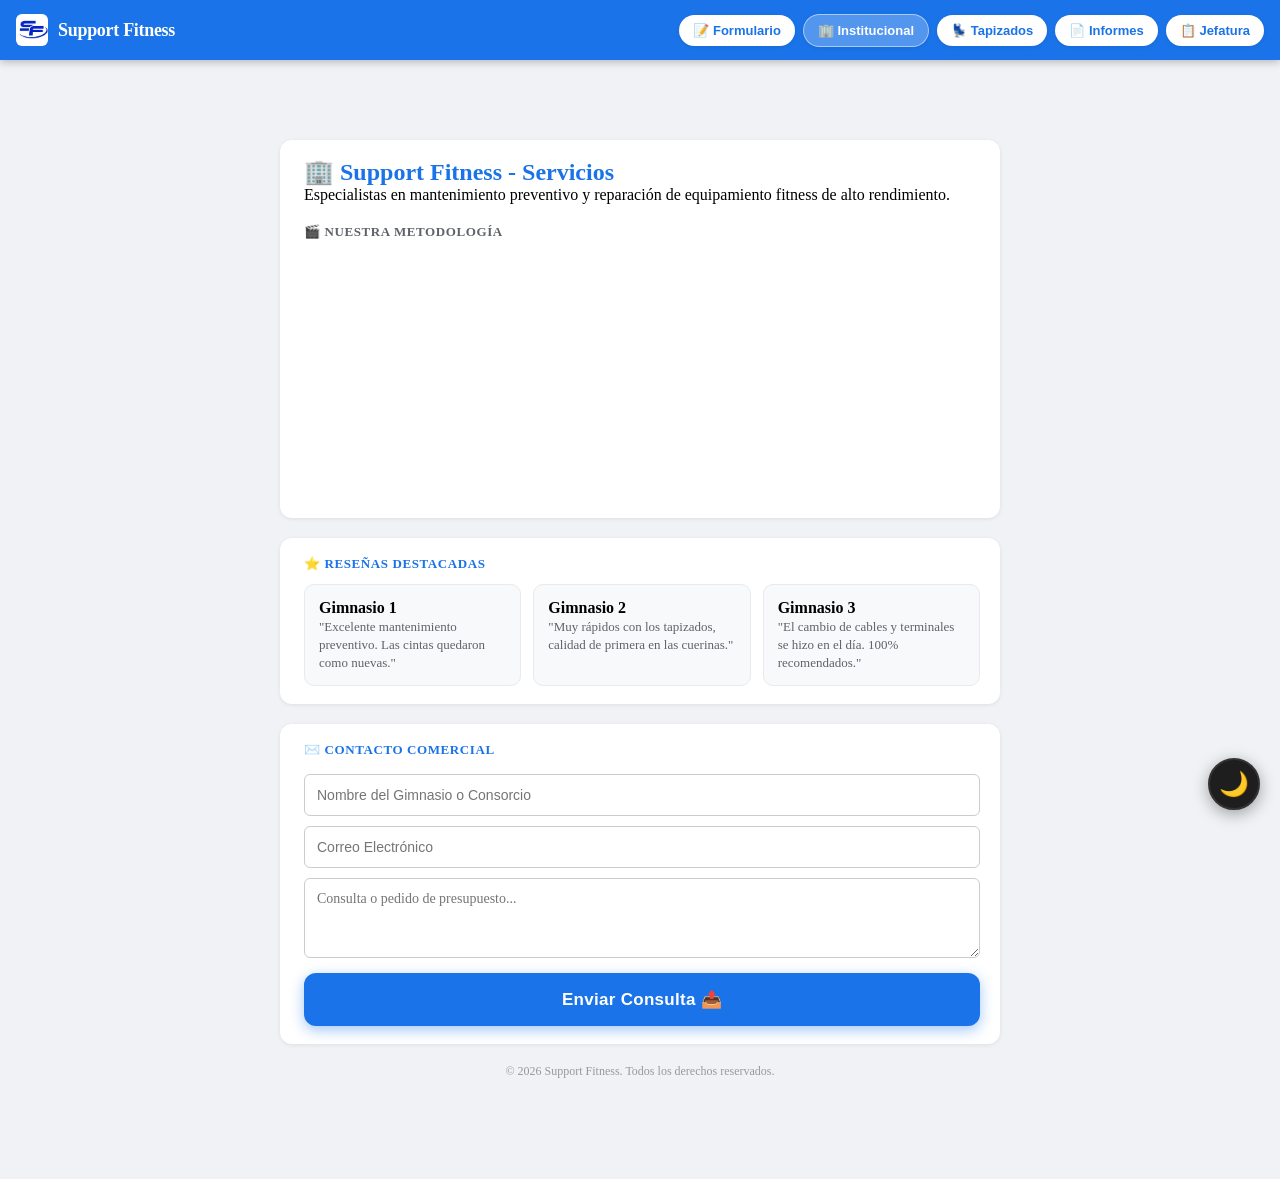
==== Institucional/index.html @ acd17088 "Primera carga de archivos" ====
<!DOCTYPE html>
<html lang="es">
<head>
    <meta charset="UTF-8">
    <meta name="viewport" content="width=device-width, initial-scale=1.0, viewport-fit=cover">
    <meta name="theme-color" content="#1a73e8">
    <title>Institucional - Support Fitness</title>
    <link rel="icon" href="../assets/logo.jpeg">
    <link rel="stylesheet" href="../style.css">
    <script src="../nav.js"></script>
    <style>
        /* FIX: Layout institucional siempre vertical, sin importar grid-resenas del padre */
        .institucional-wrapper {
            display: block !important;
            max-width: 760px;
            margin: 0 auto;
            padding: 80px 20px 100px;
            box-sizing: border-box;
        }
        .institucional-wrapper .card {
            display: block;
            width: 100%;
            margin-bottom: 20px;
            box-sizing: border-box;
        }
        .grid-resenas-inst {
            display: grid;
            grid-template-columns: repeat(auto-fit, minmax(200px, 1fr));
            gap: 12px;
            margin-top: 12px;
        }
        .resena-card-inst {
            background: #f8f9fa;
            border-radius: 10px;
            padding: 14px;
            border: 1px solid #e8eaed;
        }
    </style>
</head>
<body style="background-color:#f0f2f5;">

    <div class="institucional-wrapper">

        <div class="card">
            <h2 style="color:#1a73e8; margin-top:0;">🏢 Support Fitness - Servicios</h2>
            <p>Especialistas en mantenimiento preventivo y reparación de equipamiento fitness de alto rendimiento.</p>
            <h3 style="margin-top:20px;">🎬 Nuestra Metodología</h3>
            <iframe width="100%" height="250"
                src="https://www.youtube.com/embed/8e2iHuGdpsY"
                frameborder="0" allowfullscreen
                style="border-radius:8px; margin-top:10px; display:block;"></iframe>
        </div>

        <div class="card">
            <h3 style="color:#1a73e8; margin-top:0;">⭐ Reseñas Destacadas</h3>
            <div class="grid-resenas-inst">
                <article class="resena-card-inst">
                    <b>Gimnasio 1</b><br>
                    <span style="font-size:13px; color:#5f6368;">"Excelente mantenimiento preventivo. Las cintas quedaron como nuevas."</span>
                </article>
                <article class="resena-card-inst">
                    <b>Gimnasio 2</b><br>
                    <span style="font-size:13px; color:#5f6368;">"Muy rápidos con los tapizados, calidad de primera en las cuerinas."</span>
                </article>
                <article class="resena-card-inst">
                    <b>Gimnasio 3</b><br>
                    <span style="font-size:13px; color:#5f6368;">"El cambio de cables y terminales se hizo en el día. 100% recomendados."</span>
                </article>
            </div>
        </div>

        <div class="card">
            <h3 style="color:#1a73e8; margin-top:0;">✉️ Contacto Comercial</h3>
            <form action="https://formspree.io/f/mlgzwrgq" method="POST"
                  style="display:flex; flex-direction:column; gap:10px; margin-top:10px;">
                <input type="text" name="nombre" placeholder="Nombre del Gimnasio o Consorcio" required
                       style="padding:12px; border:1.5px solid #ccc; border-radius:6px; font-size:14px;">
                <input type="email" name="email" placeholder="Correo Electrónico" required
                       style="padding:12px; border:1.5px solid #ccc; border-radius:6px; font-size:14px;">
                <textarea name="mensaje" placeholder="Consulta o pedido de presupuesto..." required
                          style="padding:12px; border:1.5px solid #ccc; border-radius:6px; min-height:80px; font-family:inherit; font-size:14px; resize:vertical;"></textarea>
                <button type="submit" class="btn-submit" style="margin-top:5px;">Enviar Consulta 📤</button>
            </form>
        </div>

        <footer style="text-align:center; margin-top:10px; font-size:12px; color:#999;">
            <p>&copy; 2026 Support Fitness. Todos los derechos reservados.</p>
        </footer>
    </div>

    <button class="btn-flotante-dark" id="btn-dark-mode" onclick="NavBar.toggleDarkMode()" title="Modo Oscuro">🌙</button>

    <script>
        NavBar.init({ paginaActual: 'institucional', mostrarBottomNav: false });
    </script>
</body>
</html>
---- style.css ----
@import url('https://fonts.googleapis.com/css2?family=Nunito:wght@400;600;700;800&display=swap');

/* ============================================================
   ANIMACIONES GLOBALES
   ============================================================ */
@keyframes fadeUp {
    from { opacity: 0; transform: translateY(14px); }
    to   { opacity: 1; transform: translateY(0); }
}
@keyframes fadeIn {
    from { opacity: 0; }
    to   { opacity: 1; }
}
@keyframes slideDown {
    from { opacity: 0; transform: translateY(-10px); }
    to   { opacity: 1; transform: translateY(0); }
}
@keyframes scaleIn {
    from { opacity: 0; transform: scale(0.94); }
    to   { opacity: 1; transform: scale(1); }
}
@keyframes glowPulse {
    0%, 100% { box-shadow: 0 0 0 0 rgba(26,115,232,0.2); }
    50%       { box-shadow: 0 0 0 8px rgba(26,115,232,0); }
}
@keyframes shimmer {
    0%   { background-position: -200% 0; }
    100% { background-position: 200% 0; }
}

:root {
    --azul:       #1a73e8;
    --azul-dark:  #1155cc;
    --azul-light: #e8f0fe;
    --verde:      #0f9d58;
    --verde-dark: #0b7a42;
    --verde-light:#e6f4ea;
    --rojo:       #d93025;
    --rojo-light: #fce8e6;
    --amarillo:   #f9ab00;
    --gris-fondo: #f0f2f5;
    --gris-borde: #dadce0;
    --gris-texto: #3c4043;
    --gris-sub:   #5f6368;
    --blanco:     #ffffff;
    --sombra-s:   0 1px 4px rgba(0,0,0,0.08);
    --sombra-m:   0 2px 10px rgba(0,0,0,0.1);
    --sombra-l:   0 4px 20px rgba(0,0,0,0.15);
    --radio-s:    8px;
    --radio-m:    12px;
    --radio-l:    20px;
    --nav-h:      60px;
    --bottom-nav-h: 68px; /* espacio para barra inferior en mobile */
    --transition: 0.2s cubic-bezier(0.4, 0, 0.2, 1);
}

*, *::before, *::after { box-sizing: border-box; margin: 0; padding: 0; }
html { scroll-behavior: smooth; -webkit-tap-highlight-color: transparent; overflow-x: hidden; }
.top-nav {
    position: sticky;
    top: 0;
    z-index: 200;
    width: 100%;
    height: var(--nav-h);
    background: var(--azul);
    display: flex;
    align-items: center;
    justify-content: space-between;
    padding: 0 16px;
    box-shadow: 0 2px 8px rgba(0,0,0,0.25);
    gap: 10px;
}

.nav-logo {
    font-size: 17px;
    font-weight: 800;
    color: white;
    letter-spacing: -0.3px;
    white-space: nowrap;
    flex-shrink: 0;
}

.nav-derecha {
    display: flex;
    align-items: center;
    gap: 8px;
    margin-left: auto;
}

/* Indicador online/offline */
.nav-status-dot {
    width: 9px;
    height: 9px;
    border-radius: 50%;
    background: #4caf50;
    border: 2px solid rgba(255,255,255,0.4);
    flex-shrink: 0;
    transition: background var(--transition);
}
.nav-status-dot.offline { background: var(--rojo) !important; animation: parpadeo 1.5s infinite; }

/* Badge de pendientes */
.pendientes-badge {
    display: none;
    background: var(--amarillo);
    color: #000;
    font-size: 11px;
    font-weight: 800;
    padding: 2px 7px;
    border-radius: 20px;
    animation: pulse 2s infinite;
}
.pendientes-badge.visible { display: inline; }
@keyframes pulse { 0%,100%{transform:scale(1)} 50%{transform:scale(1.07)} }

.btn-volver {
    background: rgba(255,255,255,0.15);
    color: white;
    border: 1px solid rgba(255,255,255,0.4);
    padding: 8px 14px;
    border-radius: var(--radio-l);
    font-weight: 700;
    font-size: 13px;
    cursor: pointer;
    display: none;
    align-items: center;
    gap: 5px;
    transition: background var(--transition);
    white-space: nowrap;
}
.btn-volver:active { background: rgba(255,255,255,0.3); }

.btn-jefe {
    background: white;
    color: var(--azul);
    border: none;
    padding: 8px 14px;
    border-radius: var(--radio-l);
    font-weight: 700;
    font-size: 13px;
    cursor: pointer;
    display: flex;
    align-items: center;
    gap: 5px;
    box-shadow: var(--sombra-s);
    transition: transform var(--transition), box-shadow var(--transition);
    white-space: nowrap;
}
.btn-jefe:active { transform: scale(0.95); box-shadow: none; }

/* ============================================================
   LAYOUT PRINCIPAL
   ============================================================ */
.layout-principal {
    display: flex;
    width: 100%;
    max-width: 920px;
    gap: 20px;
    align-items: flex-start;
    margin: 0 auto;
    padding: 18px 16px;
    padding-bottom: calc(var(--bottom-nav-h) + 10px);
}

.container {
    flex: 1;
    min-width: 0;
}

.panel-lateral {
    width: 155px;
    flex-shrink: 0;
    display: flex;
    flex-direction: column;
    gap: 10px;
}

#contenedor-meses { display: flex; flex-direction: column; gap: 8px; }

.btn-toggle-historial {
    display: none;
    background: white;
    color: var(--gris-texto);
    padding: 13px 16px;
    border: 1px solid var(--gris-borde);
    border-radius: var(--radio-m);
    font-weight: 700;
    font-size: 14px;
    cursor: pointer;
    width: 100%;
    text-align: center;
    box-shadow: var(--sombra-s);
    transition: background var(--transition);
}
.btn-toggle-historial:active { background: var(--gris-fondo); }

.btn-mes {
    background: white;
    color: var(--gris-sub);
    padding: 11px 14px;
    border: 1px solid var(--gris-borde);
    border-radius: var(--radio-m);
    font-weight: 700;
    font-size: 13px;
    cursor: pointer;
    box-shadow: var(--sombra-s);
    text-align: center;
    transition: all var(--transition);
    width: 100%;
    position: relative;
    overflow: hidden;
}
.btn-mes-actual {
    background: var(--verde);
    color: white;
    border-color: var(--verde);
    box-shadow: 0 2px 8px rgba(15,157,88,0.3);
}
.btn-mes:active { transform: scale(0.97); }

/* ============================================================
   CARDS DEL FORMULARIO
   ============================================================ */
.card {
    background: var(--blanco);
    padding: 18px 20px;
    margin-bottom: 25px;
    border-radius: var(--radio-m);
    box-shadow: var(--sombra-s);
    border-left: 4px solid transparent;
    transition: border-color var(--transition), box-shadow var(--transition), background var(--transition), transform var(--transition);
    animation: scaleIn 0.3s cubic-bezier(0.34, 1.4, 0.64, 1) both;
}
.card:hover {
    transform: translateY(-2px);
    box-shadow: var(--sombra-m);
}
.card:focus-within {
    border-left-color: var(--azul);
    box-shadow: var(--sombra-m);
}
.card#card-motivo { border-left-color: transparent; }
.card#card-archivo { border-left-color: transparent; }

h3 {
    font-size: 13px;
    font-weight: 800;
    color: var(--gris-sub);
    text-transform: uppercase;
    letter-spacing: 0.6px;
    margin-bottom: 10px;
}

/* ============================================================
   INPUTS
   ============================================================ */
input[type="text"],
input[type="number"],
input[type="password"],
#buscador {
    width: 100%;
    padding: 13px 14px;
    margin-top: 6px;
    border: 1.5px solid var(--gris-borde);
    border-radius: var(--radio-s);
    font-size: 15px;
    color: var(--gris-texto);
    background: var(--blanco);
    transition: border-color var(--transition), box-shadow var(--transition);
}
input[type="text"]:focus,
input[type="number"]:focus,
input[type="password"]:focus,
#buscador:focus {
    outline: none;
    border-color: var(--azul);
    box-shadow: 0 0 0 3px rgba(26,115,232,0.12);
}
.error-input {
    border: 2px solid var(--rojo) !important;
    background: var(--rojo-light);
    animation: shake 0.4s;
}
@keyframes shake {
    0%   { transform: translateX(0); }
    25%  { transform: translateX(-5px); }
    75%  { transform: translateX(5px); }
    100% { transform: translateX(0); }
}

/* --- Buscador con ghost --- */
.buscador-container { position: relative; }
#ghost {
    position: absolute;
    top: 0; left: 0;
    width: 100%;
    padding: 13px 14px;
    margin-top: 6px;
    border: 1.5px solid transparent;
    font-size: 15px;
    color: #bbb;
    pointer-events: none;
    white-space: nowrap;
    overflow: hidden;
    z-index: 0;
}
#buscador { background: transparent; position: relative; z-index: 1; }

#lista {
    max-height: 200px;
    overflow-y: auto;
    border: 1.5px solid var(--gris-borde);
    border-top: none;
    border-radius: 0 0 var(--radio-s) var(--radio-s);
    background: var(--blanco);
    display: none;
    position: absolute;
    width: calc(100% - 40px);
    z-index: 50;
    box-shadow: var(--sombra-m);
}
.gym-list-item {
    padding: 13px 15px;
    cursor: pointer;
    border-bottom: 1px solid #f1f3f4;
    font-size: 14px;
    color: var(--gris-texto);
    transition: background var(--transition);
}
.gym-list-item:hover, .gym-list-item:active { background: var(--azul-light); }
.gym-list-item:last-child { border-bottom: none; }

/* ============================================================
   CHECKBOXES Y RADIOS - TÁCTILES
   ============================================================ */
.motivo-label {
    display: flex;
    align-items: center;
    padding: 11px 0;
    font-size: 15px;
    color: var(--gris-texto);
    cursor: pointer;
    border-bottom: 1px solid #f1f3f4;
    gap: 10px;
}
.motivo-label:last-of-type { border-bottom: none; }

.reparacion-label {
    display: inline-flex;
    align-items: center;
    padding: 10px 20px 10px 0;
    font-size: 15px;
    color: var(--gris-texto);
    cursor: pointer;
    gap: 8px;
}

input[type="checkbox"] {
    width: 22px;
    height: 22px;
    accent-color: var(--azul);
    cursor: pointer;
    flex-shrink: 0;
    margin: 0;
}
input[type="radio"] {
    width: 20px;
    height: 20px;
    accent-color: var(--azul);
    cursor: pointer;
    margin: 0;
}

/* ============================================================
   ARCHIVOS / FOTOS
   ============================================================ */
.btn-archivo {
    width: 100%;
    background: var(--azul-light);
    color: var(--azul);
    border: 2px dashed var(--azul);
    padding: 18px;
    border-radius: var(--radio-m);
    font-weight: 700;
    font-size: 16px;
    cursor: pointer;
    transition: background var(--transition);
    display: flex;
    align-items: center;
    justify-content: center;
    gap: 8px;
}
.btn-archivo:active { background: #d2e3fc; }

.archivo-item {
    display: flex;
    justify-content: space-between;
    align-items: center;
    background: var(--gris-fondo);
    padding: 11px 14px;
    border-radius: var(--radio-s);
    font-size: 13px;
    border: 1px solid var(--gris-borde);
    margin-bottom: 8px;
}
.archivo-item-name {
    text-overflow: ellipsis;
    overflow: hidden;
    white-space: nowrap;
    max-width: 80%;
    color: var(--gris-texto);
    font-weight: 600;
    font-size: 13px;
}
.archivo-item-delete {
    color: var(--rojo);
    font-weight: 900;
    cursor: pointer;
    width: 28px;
    height: 28px;
    display: flex;
    justify-content: center;
    align-items: center;
    background: var(--rojo-light);
    border-radius: 50%;
    font-size: 14px;
    flex-shrink: 0;
}

/* ============================================================
   BOTÓN ENVIAR - STICKY EN MOBILE
   ============================================================ */
.btn-submit-wrapper {
    position: sticky;
    bottom: calc(var(--bottom-nav-h) + 10px);
    z-index: 50;
    pointer-events: none;
}

button.btn-submit {
    background: var(--azul);
    color: white;
    padding: 16px;
    border: none;
    border-radius: var(--radio-m);
    cursor: pointer;
    width: 100%;
    font-size: 17px;
    font-weight: 800;
    margin-top: 14px;
    box-shadow: 0 4px 14px rgba(26,115,232,0.4);
    transition: transform var(--transition), box-shadow var(--transition), background var(--transition);
    pointer-events: all;
    letter-spacing: 0.3px;
    position: relative;
    overflow: hidden;
}
button.btn-submit::after {
    content: '';
    position: absolute;
    inset: 0;
    background: linear-gradient(90deg, transparent 0%, rgba(255,255,255,0.15) 50%, transparent 100%);
    transform: translateX(-100%);
    transition: transform 0.5s ease;
}
button.btn-submit:hover::after { transform: translateX(100%); }
button.btn-submit:hover { box-shadow: 0 6px 20px rgba(26,115,232,0.5); transform: translateY(-1px); }
button.btn-submit:active { transform: scale(0.98) translateY(0); box-shadow: 0 2px 6px rgba(26,115,232,0.3); }
button.btn-submit:disabled { background: var(--gris-borde); color: #999; box-shadow: none; cursor: not-allowed; transform: none; }

/* ============================================================
   STATUS / ALERTAS INLINE
   ============================================================ */
.status {
    text-align: center;
    margin-top: 16px;
    font-weight: 700;
    font-size: 15px;
    padding: 13px 16px;
    border-radius: var(--radio-s);
    display: none;
    opacity: 0;
    transition: opacity 0.35s ease;
    line-height: 1.4;
}
.status.mostrar { display: block; opacity: 1; }
.status.cargando { color: var(--azul); background: var(--azul-light); border: 1px solid #aecbfa; }
.status.exito    { color: var(--verde-dark); background: var(--verde-light); border: 1px solid #a8d5b5; }
.status.error    { color: var(--rojo); background: var(--rojo-light); border: 1px solid #f28b82; }

/* ============================================================
   TAPIZADOS
   ============================================================ */
#vista-tapizados {
    display: none;
    width: 100%;
    max-width: 820px;
    margin: 0 auto;
    padding: 18px 16px;
    padding-bottom: calc(var(--bottom-nav-h) + 10px);
}

.select-moderno,
.select-moderno-verde {
    width: 100%;
    appearance: none;
    -webkit-appearance: none;
    background-color: var(--blanco);
    border-radius: var(--radio-s);
    padding: 14px 38px 14px 14px;
    font-size: 15px;
    font-weight: 700;
    box-shadow: var(--sombra-s);
    cursor: pointer;
    background-repeat: no-repeat;
    background-position: right 14px center;
    background-size: 14px auto;
    transition: all var(--transition);
    color: var(--azul);
    border: 2px solid var(--azul);
}
.select-moderno { background-image: url("data:image/svg+xml;charset=US-ASCII,%3Csvg xmlns%3D%22http%3A%2F%2Fwww.w3.org%2F2000%2Fsvg%22 width%3D%22292%22 height%3D%22292%22%3E%3Cpath fill%3D%22%231a73e8%22 d%3D%22M287 69.4a17.6 17.6 0 0 0-13-5.4H18.4c-5 0-9.3 1.8-12.9 5.4A17.6 17.6 0 0 0 0 82.2c0 5 1.8 9.3 5.4 12.9l128 127.9c3.6 3.6 7.8 5.4 12.8 5.4s9.2-1.8 12.8-5.4L287 95c3.5-3.5 5.4-7.8 5.4-12.8 0-5-1.9-9.2-5.5-12.8z%22%2F%3E%3C%2Fsvg%3E"); }
.select-moderno-verde { border-color: var(--verde); color: var(--verde-dark); background-image: url("data:image/svg+xml;charset=US-ASCII,%3Csvg xmlns%3D%22http%3A%2F%2Fwww.w3.org%2F2000%2Fsvg%22 width%3D%22292%22 height%3D%22292%22%3E%3Cpath fill%3D%22%23188038%22 d%3D%22M287 69.4a17.6 17.6 0 0 0-13-5.4H18.4c-5 0-9.3 1.8-12.9 5.4A17.6 17.6 0 0 0 0 82.2c0 5 1.8 9.3 5.4 12.9l128 127.9c3.6 3.6 7.8 5.4 12.8 5.4s9.2-1.8 12.8-5.4L287 95c3.5-3.5 5.4-7.8 5.4-12.8 0-5-1.9-9.2-5.5-12.8z%22%2F%3E%3C%2Fsvg%3E"); }
.select-moderno:focus, .select-moderno-verde:focus { outline: none; box-shadow: 0 0 0 3px rgba(26,115,232,0.15); }

.tapizado-item {
    display: flex;
    align-items: flex-start;
    background: var(--blanco);
    padding: 18px;
    border: 1px solid var(--gris-borde);
    border-radius: var(--radio-m);
    margin-bottom: 14px;
    box-shadow: var(--sombra-s);
    gap: 18px;
}
.foto-container { width: 150px; position: relative; flex-shrink: 0; }
.foto-preview {
    width: 100%;
    height: 115px;
    object-fit: cover;
    border-radius: var(--radio-s);
    border: 1px solid var(--gris-borde);
    background: var(--gris-fondo);
}
.unidad-badge {
    position: absolute;
    top: -8px; left: -8px;
    background: var(--gris-texto);
    color: white;
    padding: 4px 8px;
    font-size: 11px;
    font-weight: 800;
    border-radius: 12px;
}
.zoom-btn {
    position: absolute;
    top: 5px; right: 5px;
    background: rgba(255,255,255,0.92);
    border: none;
    padding: 5px 8px;
    border-radius: 6px;
    cursor: pointer;
    font-size: 14px;
    font-weight: 700;
    color: var(--gris-texto);
    box-shadow: var(--sombra-s);
}
.tap-input-box { flex: 1; display: flex; flex-direction: column; gap: 8px; min-width: 0; }
.inputs-grid { display: grid; grid-template-columns: 1fr 2fr; gap: 12px; align-items: end; }
.photo-total {
    background: var(--azul-light);
    padding: 8px 12px;
    border-radius: var(--radio-s);
    text-align: right;
    font-size: 15px;
    font-weight: 800;
    color: var(--azul);
}

.input-edit-precio {
    border: 1.5px solid var(--gris-borde);
    padding: 9px 12px;
    border-radius: var(--radio-s);
    font-weight: 700;
    font-size: 17px;
    width: 130px;
    text-align: right;
    color: var(--verde-dark);
}
.pres-actions { display: flex; gap: 10px; justify-content: flex-end; margin-top: 8px; flex-wrap: wrap; }
.btn-edit {
    background: var(--amarillo);
    color: #000;
    border: none;
    padding: 11px 18px;
    border-radius: var(--radio-s);
    cursor: pointer;
    font-weight: 700;
    font-size: 14px;
    transition: opacity var(--transition);
}
.btn-send {
    background: var(--verde);
    color: white;
    border: none;
    padding: 11px 18px;
    border-radius: var(--radio-s);
    cursor: pointer;
    font-weight: 700;
    font-size: 14px;
    transition: opacity var(--transition);
}
.btn-edit:hover, .btn-send:hover { opacity: 0.85; }
.btn-edit:active, .btn-send:active { transform: scale(0.97); }

/* ============================================================
   JEFATURA / KPI / CALENDARIO
   ============================================================ */
#vista-jefatura {
    display: none;
    width: 100%;
    max-width: 1200px;
    margin: 0 auto;
    padding: 18px 16px;
    padding-bottom: calc(var(--bottom-nav-h) + 10px);
}

.kpi-container {
    display: flex;
    gap: 12px;
    margin-bottom: 18px;
    flex-wrap: wrap;
    justify-content: center;
}
.kpi-card {
    background: var(--blanco);
    padding: 16px;
    border-radius: var(--radio-m);
    box-shadow: var(--sombra-s);
    flex: 1;
    min-width: 130px;
    text-align: center;
    border-top: 3px solid var(--azul);
}
.kpi-title {
    font-size: 10px;
    font-weight: 800;
    color: var(--gris-sub);
    text-transform: uppercase;
    letter-spacing: 0.8px;
    margin-bottom: 6px;
}
.kpi-value { font-size: 26px; color: var(--azul); font-weight: 800; }

.cal-header {
    display: flex;
    justify-content: space-between;
    align-items: center;
    background: var(--blanco);
    padding: 14px 18px;
    border-radius: var(--radio-m) var(--radio-m) 0 0;
    border-bottom: 2px solid var(--gris-fondo);
    box-shadow: var(--sombra-s);
}
.cal-nav-btn {
    background: var(--azul-light);
    border: none;
    font-size: 18px;
    color: var(--azul);
    cursor: pointer;
    padding: 8px 16px;
    border-radius: var(--radio-s);
    font-weight: 700;
    transition: background var(--transition);
}
.cal-nav-btn:active { background: #c5d9f9; }
.cal-title { font-size: 18px; color: var(--gris-texto); font-weight: 800; }

.calendario-wrapper {
    width: 100%;
    overflow-x: auto;
    background: var(--blanco);
    border-radius: 0 0 var(--radio-m) var(--radio-m);
    box-shadow: var(--sombra-s);
    -webkit-overflow-scrolling: touch;
}
.calendario-grid {
    display: grid;
    grid-template-columns: repeat(7, minmax(120px, 1fr));
    border-left: 1px solid #eee;
    border-top: 1px solid #eee;
    min-width: 750px;
}
.cal-dia-header {
    background: var(--azul);
    color: white;
    text-align: center;
    padding: 10px;
    font-weight: 800;
    font-size: 13px;
    border-right: 1px solid rgba(255,255,255,0.15);
    border-bottom: 1px solid #eee;
}
.cal-celda {
    min-height: 110px;
    padding: 8px;
    border-right: 1px solid #eee;
    border-bottom: 1px solid #eee;
    background: var(--blanco);
    display: flex;
    flex-direction: column;
    gap: 4px;
}
.cal-celda.empty { background: #fafafa; }
.cal-numero { font-weight: 700; font-size: 14px; color: #aaa; margin-bottom: 4px; }
.tec-badge {
    background: #eef1fb;
    border-left: 4px solid #3f51b5;
    padding: 5px 7px;
    border-radius: 4px;
    font-size: 11px;
    display: flex;
    flex-direction: column;
}
.tec-name { font-weight: 800; color: #3f51b5; font-size: 12px; }
.tec-details { color: var(--gris-sub); margin-top: 1px; font-size: 11px; }

/* ============================================================
   MODALES
   ============================================================ */
.modal-overlay {
    display: none;
    position: fixed;
    top: 0; left: 0;
    width: 100%; height: 100%;
    background: rgba(0,0,0,0.65);
    z-index: 2000;
    justify-content: center;
    align-items: center;
    opacity: 0;
    transition: opacity 0.25s ease;
    -webkit-backdrop-filter: blur(2px);
    backdrop-filter: blur(2px);
}
.modal-overlay.mostrar { display: flex; opacity: 1; }
.modal-content {
    background: var(--blanco);
    width: 95%;
    max-width: 500px;
    border-radius: var(--radio-l);
    padding: 28px 24px;
    position: relative;
    transform: scale(0.92) translateY(10px);
    transition: transform 0.25s cubic-bezier(0.34, 1.56, 0.64, 1);
    display: flex;
    flex-direction: column;
    text-align: center;
    max-height: 90vh;
    box-shadow: var(--sombra-l);
}
.modal-overlay.mostrar .modal-content { transform: scale(1) translateY(0); }

.close-btn {
    position: absolute;
    top: 14px; right: 18px;
    font-size: 28px;
    cursor: pointer;
    color: var(--gris-sub);
    font-weight: 700;
    line-height: 1;
    z-index: 10;
    transition: color var(--transition);
}
.close-btn:hover { color: var(--rojo); }

/* MODAL HISTORIAL ANUAL */
#modalRegistro .modal-content {
    max-width: 1020px;
    height: 90vh;
    text-align: left;
    padding: 18px 10px;
}
.modal-header {
    display: flex;
    justify-content: center;
    align-items: center;
    gap: 14px;
    margin-bottom: 14px;
    position: sticky;
    top: 0;
    background: var(--blanco);
    padding: 0 10px 12px;
    z-index: 25;
    border-bottom: 1px solid var(--gris-fondo);
}
#contenido-registro { flex: 1; overflow-y: auto; -webkit-overflow-scrolling: touch; padding: 0 5px; }

/* Tabla estilo Excel */
.zona-container { overflow-x: auto; margin-bottom: 28px; box-shadow: var(--sombra-s); background: var(--blanco); border-radius: var(--radio-s); }
.excel-table { width: max-content; min-width: 100%; border-collapse: separate; border-spacing: 0; font-family: 'Segoe UI', Arial, sans-serif; font-size: 12px; }
.excel-table th, .excel-table td { border-bottom: 1px solid #ddd; border-right: 1px solid #ddd; padding: 9px 5px; text-align: center; background: var(--blanco); }
.excel-table tr:first-child th { border-top: 1px solid #ddd; }
.excel-table th:first-child, .excel-table td:first-child { border-left: 1px solid #ddd; }
.excel-table th { font-weight: 700; text-transform: uppercase; }
.excel-header-row th { background: var(--blanco); color: #1155cc; font-size: 14px; border: 2px solid #ddd; }
.excel-subheader-row th { background: #f3f3f3; color: #000; }
.gym-number-cell { position: sticky; left: 0; z-index: 10; background: #f1f3f4 !important; width: 28px; font-weight: 700; outline: 1px solid #ccc; }
.gym-name-cell { position: sticky; left: 28px; z-index: 10; background: var(--blanco) !important; text-align: left !important; font-weight: 700; white-space: nowrap; max-width: 220px; overflow: hidden; text-overflow: ellipsis; outline: 1px solid #ccc; }
.excel-table thead th.gym-number-cell, .excel-table thead th.gym-name-cell { z-index: 20; background: #e8eaed !important; }
.cell-black { background: #3c4043 !important; color: #3c4043 !important; }
.cell-visit { background: #34a853 !important; color: white !important; font-weight: 700; }
.cell-b { background: #fce8d5 !important; color: #b45309 !important; font-weight: 700; }
.cell-t { background: #dbeafe !important; color: #1d4ed8 !important; font-weight: 700; }
body.dark-mode .cell-b { background: rgba(180,83,9,0.25) !important; color: #fcd34d !important; }
body.dark-mode .cell-t { background: rgba(29,78,216,0.25) !important; color: #93c5fd !important; }
body.dark-mode .cell-black { background: #111 !important; color: #111 !important; }
body.dark-mode .cell-visit { background: #166534 !important; color: #86efac !important; }
.zona-header-btn {
    display: none;
    width: 100%;
    background: var(--azul);
    color: white;
    padding: 14px 16px;
    font-size: 15px;
    font-weight: 700;
    text-align: left;
    border: none;
    border-radius: var(--radio-s);
    margin-bottom: 8px;
    cursor: pointer;
    box-shadow: var(--sombra-s);
}

/* ============================================================
   LUPA (zoom de fotos)
   ============================================================ */
.modal-lupa {
    display: none;
    position: fixed;
    top: 0; left: 0;
    width: 100%; height: 100%;
    background: rgba(0,0,0,0.88);
    z-index: 3000;
    justify-content: center;
    align-items: center;
}
.lupa-close {
    position: absolute;
    top: 18px; right: 20px;
    color: white;
    font-size: 38px;
    cursor: pointer;
    font-weight: 300;
    line-height: 1;
}
#imgLupa { max-width: 92%; max-height: 90vh; border-radius: var(--radio-s); box-shadow: var(--sombra-l); }

/* ============================================================
   BARRA DE NAVEGACIÓN INFERIOR (mobile-first)
   ============================================================ */
.bottom-nav {
    display: none; /* se activa en mobile */
    position: fixed;
    bottom: 0; left: 0; right: 0;
    height: var(--bottom-nav-h);
    background: var(--blanco);
    border-top: 1px solid var(--gris-borde);
    z-index: 300;
    box-shadow: 0 -2px 12px rgba(0,0,0,0.1);
    padding-bottom: env(safe-area-inset-bottom, 0px);
}
.bottom-nav-inner {
    display: flex;
    height: 100%;
    align-items: center;
    justify-content: space-evenly; /* Distribuye el espacio sobrante equitativamente */
    gap: 35px; /* Fuerza una separación mínima entre iconos */
    padding: 0 15px;
}
.bottom-nav-btn {
    flex: 1;
    display: flex;
    flex-direction: column;
    align-items: center;
    justify-content: center;
    gap: 3px;
    background: none;
    border: none;
    cursor: pointer;
    font-size: 11px;
    font-weight: 700;
    color: var(--gris-sub);
    padding: 6px 0;
    transition: color var(--transition), background var(--transition);
    position: relative;
}
.bottom-nav-btn .bnav-icon { font-size: 22px; transition: transform var(--transition); }
.bottom-nav-btn.activo { color: var(--azul); }
.bottom-nav-btn.activo .bnav-icon { transform: scale(1.15); }
.bottom-nav-btn:active { background: var(--azul-light); }
.bnav-badge {
    position: absolute;
    top: 6px; right: calc(50% - 22px);
    background: var(--rojo);
    color: white;
    font-size: 9px;
    font-weight: 800;
    width: 16px;
    height: 16px;
    border-radius: 50%;
    display: none;
    align-items: center;
    justify-content: center;
    border: 2px solid white;
}
.bnav-badge.visible { display: flex; }

/* ============================================================
   TRANSICIONES DE VISTA
   ============================================================ */
.vista {
    animation: fadeUp 0.28s ease both;
}
@keyframes fadeUp {
    from { opacity: 0; transform: translateY(14px); }
    to   { opacity: 1; transform: translateY(0); }
}

/* ============================================================
   RESPONSIVO
   ============================================================ */
@media (max-width: 768px) {
    /* ⚡ CORRECCIÓN: EL MARGEN SUPERIOR PARA LA HORA SOLO EN CELULAR ⚡ */
    .top-nav {
        height: var(--nav-h);
        padding-top: 0;
    }
    #btn-historial-movil {
        display: block !important;
    }
    /* Mostrar bottom nav, ocultar botones del top nav */
    .bottom-nav { display: flex; }
    .btn-jefe { display: none !important; }
    .btn-volver { display: none !important; }
    .nav-logo { font-size: 15px; }

    /* Layout formulario */
    /* Layout formulario */
    .layout-principal {
        flex-direction: column;
        align-items: stretch;
        padding: 12px 12px;
        /* ⚡ MUCHO MÁS ESPACIO ABAJO PARA PODER SCROLLEAR ⚡ */
        padding-bottom: 140px; 
    }
    .panel-lateral { width: 100%; order: -1; }
    #contenedor-meses {
        flex-direction: row;
        flex-wrap: wrap;
        justify-content: center;
        width: 100%;
        display: none;
        padding-top: 6px;
        gap: 8px;
    }
    #contenedor-meses.mostrar-en-movil { display: flex; }
    .btn-toggle-historial { display: block; }
    .btn-mes {
        flex: 1;
        max-width: 150px;
        padding: 10px;
        font-size: 13px;
    }

    /* Vista jefatura y tapizados */
    #vista-jefatura, #vista-tapizados {
        padding: 12px;
        /* ⚡ MUCHO MÁS ESPACIO ABAJO PARA PODER SCROLLEAR ⚡ */
        padding-bottom: 140px;
    }

    /* Tapizados en mobile */
    .tapizado-item { flex-direction: column; align-items: stretch; gap: 14px; padding: 14px; }
    .foto-container { width: 100%; display: flex; justify-content: center; }
    .foto-preview { width: 100%; max-width: 280px; height: 170px; }
    .inputs-grid { grid-template-columns: 1fr 1fr; }

    /* Zona header colapsable */
    .zona-header-btn { display: block; }
    .zona-tabla-wrapper { display: none; margin-bottom: 16px; }
    .zona-tabla-wrapper.activa { display: block; }

    /* Acciones presupuesto */
    .pres-actions { justify-content: stretch; flex-direction: column; }
    .btn-edit, .btn-send { width: 100%; text-align: center; padding: 13px; }

    /* KPI grid */
    .kpi-card { min-width: 110px; }

    /* ⚡ LAS CARDS SIGUEN TENIENDO LA SEPARACIÓN QUE QUERÍAS ⚡ */
    .card { padding: 16px; margin-bottom: 25px; }
}

@media (min-width: 769px) {
    /* En PC, el panel de botones superior sí se muestra */
    .bottom-nav { display: none; }
    .btn-jefe { display: flex !important; }
}

/* Soporte para iPhone notch / safe area */
@supports (padding: env(safe-area-inset-bottom)) {
    .bottom-nav {
        padding-bottom: env(safe-area-inset-bottom);
        height: calc(var(--bottom-nav-h) + env(safe-area-inset-bottom));
    }
}
/* ============================================================
   MODALES DE SISTEMA (Alertas, Confirmaciones, Actualización)
   ============================================================ */
.modal-sistema {
    display: none;
    position: fixed;
    top: 0; left: 0;
    width: 100%; height: 100%;
    background: rgba(0,0,0,0.7);
    z-index: 9999;
    justify-content: center;
    align-items: center;
    backdrop-filter: blur(2px);
}

.modal-sistema-box {
    background: #ffffff;
    padding: 30px;
    border-radius: 16px;
    text-align: center;
    max-width: 85%;
    width: 350px;
    box-shadow: 0 10px 25px rgba(0,0,0,0.2);
}

.modal-sistema-titulo { font-size: 20px; font-weight: 800; margin-bottom: 15px; }

.modal-sistema-msg { font-size: 15px; color: #5f6368; margin-bottom: 25px; line-height: 1.5; }

.modal-sistema-btns { display: flex; gap: 10px; justify-content: center; }

.btn-modal-secundario {
    padding: 12px 20px; background: #f1f3f4; color: #3c4043;
    border: none; border-radius: 8px; font-weight: 700; cursor: pointer; flex: 1; font-size: 15px;
}

.btn-modal-primario {
    padding: 12px 20px; background: #1a73e8; color: white;
    border: none; border-radius: 8px; font-weight: 700; cursor: pointer; flex: 1; text-decoration: none; font-size: 15px;
}

.btn-modal-peligro {
    padding: 12px 20px; background: #d93025; color: white;
    border: none; border-radius: 8px; font-weight: 700; cursor: pointer; flex: 1; font-size: 15px;
}
.grid-resenas {
    display: grid; /* REQUISITO: CSS GRID */
    grid-template-columns: repeat(auto-fit, minmax(250px, 1fr));
    gap: 15px;
    margin-top: 15px;
}
.resena-card {
    background: #f8f9fa;
    padding: 15px;
    border-radius: 8px;
    border-left: 4px solid #f9ab00;
    box-shadow: var(--sombra-s);
}
/* =========================================================================
   🔥 MODO OSCURO PREMIUM Y BOTÓN FLOTANTE 🔥
========================================================================= */

/* Botón dark mode en nav (solo mobile) */
.btn-dark-mobile-nav {
    display: none;
    background: rgba(255,255,255,0.15);
    border: 1.5px solid rgba(255,255,255,0.35);
    border-radius: 50%;
    width: 36px;
    height: 36px;
    font-size: 18px;
    align-items: center;
    justify-content: center;
    cursor: pointer;
    flex-shrink: 0;
    transition: background 0.2s, transform 0.2s;
}
.btn-dark-mobile-nav:active { transform: scale(0.9); background: rgba(255,255,255,0.3); }
@media (max-width: 768px) {
    .btn-dark-mobile-nav { display: flex; }
}

/* Botón flotante para PC (oculto en mobile, ya que está en el nav) */
.btn-flotante-dark {
    position: fixed;
    bottom: 90px;
    right: 20px;
    background: #1e1e1e;
    color: #fbbc04;
    border: 2px solid #333;
    border-radius: 50%;
    width: 52px;
    height: 52px;
    font-size: 24px;
    display: flex;
    align-items: center;
    justify-content: center;
    box-shadow: 0 4px 16px rgba(0,0,0,0.35);
    cursor: pointer;
    z-index: 9999;
    transition: all 0.25s cubic-bezier(0.34,1.56,0.64,1);
}
.btn-flotante-dark:hover { transform: scale(1.1) rotate(15deg); }
body.dark-mode .btn-flotante-dark {
    background: #f1f3f4;
    color: #fbbc04;
    border-color: #ccc;
    box-shadow: 0 4px 16px rgba(255,255,255,0.15);
}
@media (max-width: 768px) {
    .btn-flotante-dark { display: none !important; } /* Usar el botón del nav en mobile */
}

/* ── TRANSICIÓN GLOBAL DEL CUERPO AL CAMBIAR MODO ── */
body {
    transition: background-color 0.35s ease, color 0.35s ease;
}

/* ── FONDOS Y TEXTOS BASE ── */
body.dark-mode {
    background: radial-gradient(ellipse at top, #1a2035 0%, #0f1117 60%) !important;
    color: #e2e8f0 !important;
}
body.dark-mode .layout-principal, body.dark-mode .container { background-color: transparent !important; }

/* ── TARJETAS Y MODALES ── */
body.dark-mode .card {
    background: linear-gradient(145deg, #1e2435, #181c28) !important;
    box-shadow: 0 4px 20px rgba(0,0,0,0.5), 0 0 0 1px rgba(255,255,255,0.05) !important;
    border-color: rgba(255,255,255,0.04) !important;
}
body.dark-mode .card:hover {
    box-shadow: 0 8px 30px rgba(0,0,0,0.6), 0 0 0 1px rgba(100,180,255,0.1) !important;
}
body.dark-mode .modal-content, body.dark-mode #mensaje-inicial, body.dark-mode .maquina-item { 
    background: linear-gradient(145deg, #1e2435, #181c28) !important;
    box-shadow: 0 8px 40px rgba(0,0,0,0.7) !important;
    border: 1px solid rgba(255,255,255,0.06) !important; 
}

/* ── NAVBARS ── */
body.dark-mode .top-nav { 
    background: linear-gradient(90deg, #0d1b3e 0%, #152354 100%) !important; 
    box-shadow: 0 2px 20px rgba(0,0,0,0.5) !important;
    border-bottom: 1px solid rgba(100,150,255,0.15) !important;
}
body.dark-mode .bottom-nav { 
    background: #0f1117 !important; 
    border-top: 1px solid rgba(255,255,255,0.08) !important;
    box-shadow: 0 -4px 20px rgba(0,0,0,0.4) !important;
}
body.dark-mode .bottom-nav-btn { color: #6b7db3 !important; }
body.dark-mode .bottom-nav-btn.activo { color: #60a5fa !important; }
body.dark-mode .bottom-nav-btn:active { background: rgba(96,165,250,0.1) !important; }

/* ── INPUTS Y SELECTS ── */
body.dark-mode input, body.dark-mode select, body.dark-mode textarea { 
    background: #1a2035 !important; 
    color: #e2e8f0 !important; 
    border-color: rgba(255,255,255,0.12) !important; 
}
body.dark-mode input:focus, body.dark-mode select:focus, body.dark-mode textarea:focus {
    border-color: #60a5fa !important;
    box-shadow: 0 0 0 3px rgba(96,165,250,0.15) !important;
}
body.dark-mode input::placeholder, body.dark-mode textarea::placeholder { color: #4a5578 !important; }

/* ── TEXTOS GENERALES ── */
body.dark-mode h2, body.dark-mode h3, body.dark-mode h4, body.dark-mode p { color: #cbd5e1 !important; }
body.dark-mode span:not([style*="color: white"]):not([style*="color:#"]):not([class*="cell"]) { color: #94a3b8; }
body.dark-mode label { color: #94a3b8 !important; }
body.dark-mode .btn-jefe { color: #e2e8f0 !important; background: rgba(255,255,255,0.08) !important; }
body.dark-mode .btn-jefe:hover { background: rgba(255,255,255,0.15) !important; }

/* ── LISTA DE GIMNASIOS ── */
body.dark-mode #lista, body.dark-mode #sugerencias-gym { 
    background: #1a2035 !important; 
    border-color: rgba(255,255,255,0.1) !important; 
}
body.dark-mode .gym-list-item { 
    color: #e2e8f0 !important; 
    border-bottom: 1px solid rgba(255,255,255,0.06) !important;
}
body.dark-mode .gym-list-item:hover, body.dark-mode .gym-list-item:active { 
    background: rgba(96,165,250,0.12) !important; 
}

/* ── TABLAS HISTORIAL ── */
body.dark-mode table { color: #e2e8f0 !important; }
body.dark-mode .excel-table th, body.dark-mode .excel-table td { 
    border-color: rgba(255,255,255,0.08) !important;
    background: #1a2035 !important;
}
body.dark-mode .excel-header-row th { background: #152354 !important; color: #60a5fa !important; }
body.dark-mode .excel-subheader-row th { background: #1e2a3a !important; color: #94a3b8 !important; }
body.dark-mode .gym-number-cell { background: #1e2a3a !important; color: #94a3b8 !important; }
body.dark-mode .gym-name-cell { background: #1a2035 !important; color: #e2e8f0 !important; }
body.dark-mode tr { background-color: transparent !important; }
body.dark-mode tr:hover td { background: rgba(96,165,250,0.07) !important; }

/* ── BOTONES DE MOTIVOS ── */
body.dark-mode .zona-header-btn { background: #152354 !important; border: 1px solid rgba(96,165,250,0.2) !important; }
body.dark-mode .cal-nav-btn { background: #1e2a3a !important; color: #60a5fa !important; }
body.dark-mode .cal-nav-btn:active { background: #253450 !important; }

/* ── KPI CARDS ── */
body.dark-mode .kpi-card { 
    background: linear-gradient(145deg, #1e2435, #181c28) !important;
    border-top-color: #60a5fa !important;
    box-shadow: 0 4px 16px rgba(0,0,0,0.4) !important;
}
body.dark-mode .kpi-title { color: #6b7db3 !important; }
body.dark-mode .kpi-value { color: #60a5fa !important; }

/* ── CALENDARIO ── */
body.dark-mode .cal-header { background: #1a2035 !important; border-bottom-color: rgba(255,255,255,0.06) !important; }
body.dark-mode .cal-title { color: #e2e8f0 !important; }
body.dark-mode .calendario-wrapper { background: #1a2035 !important; }
body.dark-mode .cal-celda { background: #151c2e !important; border-color: rgba(255,255,255,0.06) !important; }
body.dark-mode .cal-celda.empty { background: #0f1117 !important; }
body.dark-mode .cal-dia-header { background: #152354 !important; }
body.dark-mode .tec-badge { background: rgba(96,165,250,0.1) !important; border-left-color: #60a5fa !important; }
body.dark-mode .tec-name { color: #60a5fa !important; }
body.dark-mode .tec-details { color: #6b7db3 !important; }

/* ── MODAL HEADER DEL REGISTRO ── */
body.dark-mode .modal-header { background: #1a2035 !important; border-bottom-color: rgba(255,255,255,0.06) !important; }
body.dark-mode .zona-container { background: #1a2035 !important; }

/* ── OTROS ELEMENTOS ── */
body.dark-mode .resena-card { background: #1e2a3a !important; border-left-color: #f59e0b !important; }
body.dark-mode .btn-mes { background: #1e2a3a !important; color: #94a3b8 !important; border-color: rgba(255,255,255,0.08) !important; }
body.dark-mode .btn-mes-actual { background: #134e31 !important; color: #4ade80 !important; border-color: #166534 !important; }
body.dark-mode .archivo-item { background: #1e2a3a !important; border-color: rgba(255,255,255,0.08) !important; }
body.dark-mode .archivo-item-name { color: #e2e8f0 !important; }
body.dark-mode .archivo-item-delete { background: rgba(217,48,37,0.15) !important; }
body.dark-mode .btn-archivo { background: rgba(96,165,250,0.1) !important; border-color: rgba(96,165,250,0.4) !important; color: #60a5fa !important; }
body.dark-mode .modal-sistema-box { background: #1a2035 !important; color: #e2e8f0; border: 1px solid rgba(255,255,255,0.08); }
body.dark-mode .modal-sistema-msg { color: #94a3b8 !important; }
body.dark-mode .btn-modal-secundario { background: #1e2a3a !important; color: #e2e8f0 !important; }
body.dark-mode #detalle-motivo-burbuja { background: #1a2a3a !important; border-color: #253450 !important; border-left-color: #60a5fa !important; }
body.dark-mode .cable-options { background: #1e2a3a !important; border-left-color: #f59e0b !important; }
body.dark-mode .select-moderno, body.dark-mode .select-moderno-verde { background-color: #1a2035 !important; color: #60a5fa !important; border-color: rgba(96,165,250,0.4) !important; }
body.dark-mode .tapizado-item { background: #1a2035 !important; border-color: rgba(255,255,255,0.08) !important; }
body.dark-mode .photo-total { background: rgba(96,165,250,0.1) !important; color: #60a5fa !important; }
body.dark-mode #ghost { color: #2a3a5a !important; }

/* ── DARK MODE INFORMES/PRESUPUESTOS ── */
/* Tarjetas de documentos guardados */
body.dark-mode .doc-card, 
body.dark-mode [class*="documento-"], 
body.dark-mode [id*="contenedor-creados"] > div { 
    background: #1e2435 !important; 
    border-color: rgba(255,255,255,0.08) !important;
}
/* Nombre del gimnasio en documentos guardados */
body.dark-mode .doc-gym-nombre,
body.dark-mode [style*="font-size:15px"][style*="font-weight:900"],
body.dark-mode [style*="font-size: 15px"][style*="font-weight: 900"] { 
    color: #e2e8f0 !important; 
}
/* CUIT badge */
body.dark-mode [style*="background:#f1f3f4"],
body.dark-mode [style*="background: #f1f3f4"] { 
    background: #1e2a3a !important; 
    color: #94a3b8 !important; 
}
/* Labels de campos: GIMNASIO*, FECHA DEL PRESUPUESTO*, etc */
body.dark-mode [style*="font-size:11px"][style*="font-weight:bold"][style*="text-transform:uppercase"],
body.dark-mode [style*="font-size: 11px"][style*="font-weight: bold"][style*="text-transform: uppercase"] { 
    color: #6b7db3 !important; 
}
/* Texto "Pendiente / Pagado" badge */
body.dark-mode [style*="color:#d93025"]:not(button):not(.btn-quitar) { color: #f87171 !important; }
body.dark-mode [style*="color: #d93025"]:not(button):not(.btn-quitar) { color: #f87171 !important; }
body.dark-mode [style*="color:#0f9d58"]:not(.cell-visit):not(.info-usd) { color: #4ade80 !important; }
body.dark-mode [style*="color: #0f9d58"]:not(.cell-visit):not(.info-usd) { color: #4ade80 !important; }
/* Total en documentos */
body.dark-mode [style*="color:#1a73e8"]:not(button):not(th):not(.kpi-value):not(h2):not(h3) { color: #60a5fa !important; }
/* Número de factura badge */
body.dark-mode [style*="background:#e8f0fe"],
body.dark-mode [style*="background: #e8f0fe"] { 
    background: #152354 !important; 
    color: #60a5fa !important;
}
/* Estado "Pendiente" tag rojo */
body.dark-mode [style*="background:#fce8e6"],
body.dark-mode [style*="background: #fce8e6"] { 
    background: rgba(217,48,37,0.15) !important; 
    color: #f87171 !important; 
}
/* Estado "Pagado" tag verde */
body.dark-mode [style*="background:#e6f4ea"],
body.dark-mode [style*="background: #e6f4ea"] { 
    background: rgba(15,157,88,0.15) !important; 
    color: #4ade80 !important; 
}
/* Burbuja de precios dark mode */
body.dark-mode #burbuja-precios { 
    border-color: rgba(255,255,255,0.1) !important; 
    box-shadow: 0 8px 30px rgba(0,0,0,0.4) !important;
}
body.dark-mode #burbuja-precios-contenido > div { 
    border-bottom-color: rgba(255,255,255,0.06) !important; 
}
body.dark-mode #burbuja-precios-contenido > div:nth-child(odd) { 
    background: rgba(255,255,255,0.03) !important; 
}
body.dark-mode #burbuja-precios-contenido > div:nth-child(even) { 
    background: transparent !important; 
}
body.dark-mode #burbuja-precios-contenido [style*="color:#3c4043"],
body.dark-mode #burbuja-precios-contenido [style*="color: #3c4043"] { color: #e2e8f0 !important; }
body.dark-mode #burbuja-precios-contenido [style*="color:#5f6368"],
body.dark-mode #burbuja-precios-contenido [style*="color: #5f6368"] { color: #6b7db3 !important; }
body.dark-mode #burbuja-precios-contenido [style*="background:#f3e5f5"],
body.dark-mode #burbuja-precios-contenido [style*="background: #f3e5f5"] { 
    background: rgba(123,31,162,0.25) !important; 
    color: #d8a5ff !important;
}
body.dark-mode #burbuja-precios-contenido [style*="background:#f8f9fa"],
body.dark-mode #burbuja-precios-contenido [style*="background: #f8f9fa"] { 
    background: #1a2035 !important; 
    color: #4a5578 !important;
}
/* Filtros de mes en documentos guardados */
body.dark-mode [style*="border-radius:20px"][style*="background:#1a73e8"] { 
    background: #152354 !important; 
}
body.dark-mode [style*="border-radius: 20px"][style*="background: white"],
body.dark-mode [style*="border-radius:20px"][style*="background:white"] { 
    background: #1e2a3a !important; 
    color: #94a3b8 !important; 
    border-color: rgba(255,255,255,0.1) !important;
}
/* Campo de búsqueda de presupuesto */
body.dark-mode [placeholder*="Buscar presupuesto"] { 
    background: #1a2035 !important; 
    color: #e2e8f0 !important;
    border-color: rgba(96,165,250,0.3) !important;
}
/* info-usd: detalles de conversión de dólar */
body.dark-mode .info-usd { 
    background: rgba(15,157,88,0.15) !important; 
    color: #4ade80 !important;
}
/* Dropdown de componentes */
body.dark-mode .datalist-dropdown,
body.dark-mode #lista-componentes { 
    background: #1a2035 !important;
    border-color: rgba(255,255,255,0.1) !important;
    color: #e2e8f0 !important;
}
body.dark-mode .datalist-option:hover { background: rgba(96,165,250,0.12) !important; }
/* Precio final en ítem */
body.dark-mode .precio-final-display { 
    background: rgba(15,157,88,0.12) !important; 
    color: #4ade80 !important; 
}
/* IVA display */
body.dark-mode .iva-display { 
    background: rgba(217,48,37,0.12) !important; 
    color: #f87171 !important; 
}
/* Separadores de fecha en abonos */
body.dark-mode [style*="color:#202124"],
body.dark-mode [style*="color: #202124"] { color: #e2e8f0 !important; }
body.dark-mode [style*="background:#ffffff"],
body.dark-mode [style*="background: #ffffff"],
body.dark-mode [style*="background: white"],
body.dark-mode [style*="background:white"] { 
    background: #1e2435 !important; 
}
/* Abono card texto */
body.dark-mode [style*="color:#1b1f26"],
body.dark-mode [style*="color: #1b1f26"] { color: #e2e8f0 !important; }
body.dark-mode [style*="color:#444"],
body.dark-mode [style*="color: #444"] { color: #94a3b8 !important; }
.ul-nav {
    list-style: none;
    display: flex;
    width: 100%;
    justify-content: space-around;
    align-items: center;
    padding: 0;
    margin: 0;
    height: 100%;
}
.ul-nav li {
    flex: 1;
    display: flex;
    justify-content: center;
    align-items: center;
    height: 100%;
}
.bottom-nav-btn {
    display: flex;
    flex-direction: column;
    align-items: center;
    justify-content: center;
    width: 100%;
    height: 100%;
    background: transparent;
    border: none;
    color: #5f6368;
    font-weight: 700;
    font-size: 11px;
    padding: 5px 0;
}
.bottom-nav-btn .bnav-icon {
    font-size: 20px;
    margin-bottom: 3px;
}
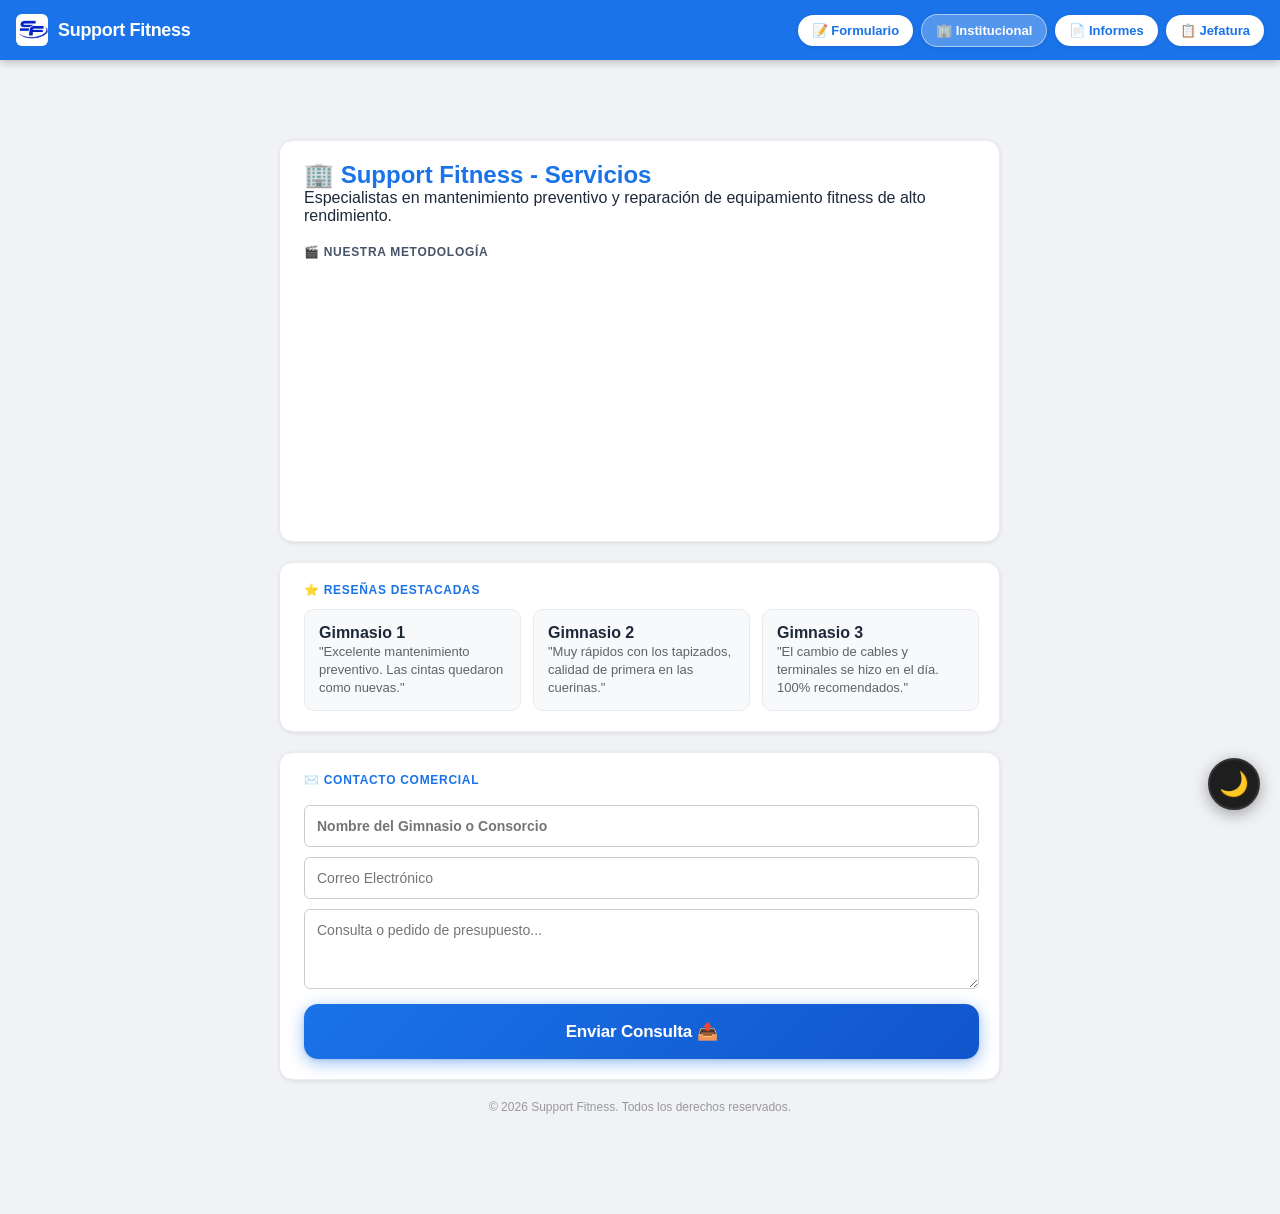
==== commit 1ca7c16a: "Informes" ====
--- a/Institucional/index.html
+++ b/Institucional/index.html
@@ -6,6 +6,8 @@
     <meta name="theme-color" content="#1a73e8">
     <title>Institucional - Support Fitness</title>
     <link rel="icon" href="../assets/logo.jpeg">
+    <!-- index.html, Jefatura/index.html, Informes/Informes-index.html -->
+    <script src="/inf-config.js"></script>   <!-- o la ruta relativa correcta -->
     <link rel="stylesheet" href="../style.css">
     <script src="../nav.js"></script>
     <style>
--- a/style.css
+++ b/style.css
@@ -38,24 +38,38 @@
     --rojo:       #d93025;
     --rojo-light: #fce8e6;
     --amarillo:   #f9ab00;
-    --gris-fondo: #f0f2f5;
-    --gris-borde: #dadce0;
-    --gris-texto: #3c4043;
-    --gris-sub:   #5f6368;
+    /* ─ MODO DIURNO TÉCNICO: fondo levemente cálido, no blanco puro ─ */
+    --gris-fondo: #f4f6f9;
+    --gris-borde: #d0d5dd;
+    --gris-texto: #1d2939;     /* texto más oscuro = más legible al sol */
+    --gris-sub:   #475467;
     --blanco:     #ffffff;
-    --sombra-s:   0 1px 4px rgba(0,0,0,0.08);
-    --sombra-m:   0 2px 10px rgba(0,0,0,0.1);
-    --sombra-l:   0 4px 20px rgba(0,0,0,0.15);
-    --radio-s:    8px;
-    --radio-m:    12px;
-    --radio-l:    20px;
+    --sombra-s:   0 1px 4px rgba(0,0,0,0.10);
+    --sombra-m:   0 3px 12px rgba(0,0,0,0.13);
+    --sombra-l:   0 6px 24px rgba(0,0,0,0.16);
+    --radio-s:    10px;
+    --radio-m:    14px;
+    --radio-l:    22px;
     --nav-h:      60px;
-    --bottom-nav-h: 68px; /* espacio para barra inferior en mobile */
+    --bottom-nav-h: 68px;
     --transition: 0.2s cubic-bezier(0.4, 0, 0.2, 1);
 }
 
+/* Fondo base del técnico: contraste alto, no fatiga */
+body {
+    background-color: var(--gris-fondo);
+    font-family: 'Nunito', sans-serif;
+    color: var(--gris-texto);
+    transition: background-color 0.35s ease, color 0.35s ease;
+}
+
 *, *::before, *::after { box-sizing: border-box; margin: 0; padding: 0; }
-html { scroll-behavior: smooth; -webkit-tap-highlight-color: transparent; overflow-x: hidden; }
+html { scroll-behavior: smooth; -webkit-tap-highlight-color: transparent; }
+
+/* Botón historial anual: solo en mobile */
+#btn-historial-movil { display: none !important; }
+@media (max-width: 768px) { #btn-historial-movil { display: block !important; } }
+
 .top-nav {
     position: sticky;
     top: 0;
@@ -223,16 +237,18 @@
    ============================================================ */
 .card {
     background: var(--blanco);
-    padding: 18px 20px;
+    padding: 20px 20px;
     margin-bottom: 25px;
     border-radius: var(--radio-m);
     box-shadow: var(--sombra-s);
     border-left: 4px solid transparent;
+    border: 1px solid rgba(0,0,0,0.07);
+    border-left: 4px solid transparent;
     transition: border-color var(--transition), box-shadow var(--transition), background var(--transition), transform var(--transition);
     animation: scaleIn 0.3s cubic-bezier(0.34, 1.4, 0.64, 1) both;
 }
 .card:hover {
-    transform: translateY(-2px);
+    transform: translateY(-1px);
     box-shadow: var(--sombra-m);
 }
 .card:focus-within {
@@ -243,27 +259,28 @@
 .card#card-archivo { border-left-color: transparent; }
 
 h3 {
-    font-size: 13px;
-    font-weight: 800;
+    font-size: 12px;
+    font-weight: 900;
     color: var(--gris-sub);
     text-transform: uppercase;
-    letter-spacing: 0.6px;
-    margin-bottom: 10px;
+    letter-spacing: 0.7px;
+    margin-bottom: 12px;
 }
 
 /* ============================================================
-   INPUTS
+   INPUTS — más altos y legibles para uso en campo
    ============================================================ */
 input[type="text"],
 input[type="number"],
 input[type="password"],
 #buscador {
     width: 100%;
-    padding: 13px 14px;
+    padding: 15px 14px;   /* más alto = más fácil de tocar */
     margin-top: 6px;
-    border: 1.5px solid var(--gris-borde);
+    border: 2px solid var(--gris-borde);  /* borde más grueso = más visible */
     border-radius: var(--radio-s);
-    font-size: 15px;
+    font-size: 16px;      /* 16px evita zoom en iOS */
+    font-weight: 600;
     color: var(--gris-texto);
     background: var(--blanco);
     transition: border-color var(--transition), box-shadow var(--transition);
@@ -274,7 +291,7 @@
 #buscador:focus {
     outline: none;
     border-color: var(--azul);
-    box-shadow: 0 0 0 3px rgba(26,115,232,0.12);
+    box-shadow: 0 0 0 4px rgba(26,115,232,0.14);
 }
 .error-input {
     border: 2px solid var(--rojo) !important;
@@ -320,10 +337,11 @@
     box-shadow: var(--sombra-m);
 }
 .gym-list-item {
-    padding: 13px 15px;
+    padding: 15px 16px;    /* más alto = dedos grandes */
     cursor: pointer;
     border-bottom: 1px solid #f1f3f4;
-    font-size: 14px;
+    font-size: 15px;
+    font-weight: 600;
     color: var(--gris-texto);
     transition: background var(--transition);
 }
@@ -438,23 +456,31 @@
 }
 
 button.btn-submit {
-    background: var(--azul);
+    background: linear-gradient(135deg, var(--azul), var(--azul-dark));
     color: white;
-    padding: 16px;
+    padding: 17px 16px;
     border: none;
     border-radius: var(--radio-m);
     cursor: pointer;
     width: 100%;
     font-size: 17px;
-    font-weight: 800;
+    font-weight: 900;
     margin-top: 14px;
-    box-shadow: 0 4px 14px rgba(26,115,232,0.4);
+    box-shadow: 0 4px 16px rgba(26,115,232,0.45), 0 1px 3px rgba(0,0,0,0.1);
     transition: transform var(--transition), box-shadow var(--transition), background var(--transition);
     pointer-events: all;
-    letter-spacing: 0.3px;
+    letter-spacing: -0.2px;
     position: relative;
     overflow: hidden;
-}
+    -webkit-tap-highlight-color: transparent;
+}
+/* Botón principal de enviar = verde (acción más importante) */
+#btnEnviar {
+    background: linear-gradient(135deg, #0f9d58, #0b7a42) !important;
+    box-shadow: 0 4px 16px rgba(15,157,88,0.45), 0 1px 3px rgba(0,0,0,0.1) !important;
+    font-size: 17px !important;
+}
+#btnEnviar:active { box-shadow: 0 2px 6px rgba(15,157,88,0.3) !important; }
 button.btn-submit::after {
     content: '';
     position: absolute;
@@ -465,8 +491,9 @@
 }
 button.btn-submit:hover::after { transform: translateX(100%); }
 button.btn-submit:hover { box-shadow: 0 6px 20px rgba(26,115,232,0.5); transform: translateY(-1px); }
-button.btn-submit:active { transform: scale(0.98) translateY(0); box-shadow: 0 2px 6px rgba(26,115,232,0.3); }
-button.btn-submit:disabled { background: var(--gris-borde); color: #999; box-shadow: none; cursor: not-allowed; transform: none; }
+button.btn-submit:active { transform: scale(0.97) translateY(1px); }
+button.btn-submit:disabled { background: var(--gris-borde) !important; color: #999; box-shadow: none !important; cursor: not-allowed; transform: none; }
+
 
 /* ============================================================
    STATUS / ALERTAS INLINE
@@ -685,12 +712,28 @@
     box-shadow: var(--sombra-s);
     -webkit-overflow-scrolling: touch;
 }
+.calendario-wrapper {
+    overflow-x: auto;
+    -webkit-overflow-scrolling: touch;
+    border-radius: 14px;
+    background: var(--blanco);
+    border: 1px solid rgba(0,0,0,0.07);
+    box-shadow: 0 1px 4px rgba(0,0,0,0.08);
+    margin-bottom: 20px;
+}
 .calendario-grid {
     display: grid;
-    grid-template-columns: repeat(7, minmax(120px, 1fr));
+    grid-template-columns: repeat(7, minmax(100px, 1fr));
     border-left: 1px solid #eee;
     border-top: 1px solid #eee;
-    min-width: 750px;
+    min-width: 600px;
+}
+@media (max-width: 768px) {
+    .calendario-grid {
+        min-width: 480px;
+    }
+    .cal-celda { min-height: 80px; padding: 5px; }
+    .cal-dia-header { padding: 7px 4px; font-size: 11px; }
 }
 .cal-dia-header {
     background: var(--azul);
@@ -856,6 +899,20 @@
 }
 #imgLupa { max-width: 92%; max-height: 90vh; border-radius: var(--radio-s); box-shadow: var(--sombra-l); }
 
+/* Bottom nav oculto en desktop para páginas admin, SIEMPRE visible en mobile */
+.bottom-nav-desktop-hidden {
+    display: none !important;
+}
+@media (max-width: 768px) {
+    .bottom-nav-desktop-hidden {
+        display: flex !important;
+    }
+    /* Agregar padding-bottom al body cuando hay bottom nav en mobile */
+    body:has(.bottom-nav-desktop-hidden) {
+        padding-bottom: calc(var(--bottom-nav-h) + env(safe-area-inset-bottom, 0px)) !important;
+    }
+}
+
 /* ============================================================
    BARRA DE NAVEGACIÓN INFERIOR (mobile-first)
    ============================================================ */
@@ -1000,6 +1057,62 @@
 
     /* ⚡ LAS CARDS SIGUEN TENIENDO LA SEPARACIÓN QUE QUERÍAS ⚡ */
     .card { padding: 16px; margin-bottom: 25px; }
+
+    /* ── HISTORIAL ANUAL: pantalla completa en celular ── */
+    #modalRegistro .modal-content {
+        width: 100% !important;
+        height: 100% !important;
+        max-width: 100% !important;
+        border-radius: 0 !important;
+        padding: 10px 6px 0 !important;
+        overflow: hidden;
+    }
+    #modalRegistro .modal-header {
+        gap: 6px;
+        padding: 0 6px 10px;
+        flex-wrap: nowrap;
+    }
+    #modal-titulo {
+        font-size: 14px !important;
+        white-space: nowrap;
+        overflow: hidden;
+        text-overflow: ellipsis;
+        min-width: 0;
+    }
+    .cal-nav-btn {
+        width: 32px !important;
+        height: 32px !important;
+        font-size: 14px !important;
+        flex-shrink: 0;
+    }
+    /* Tabla excel: texto más chico, columna nombre más corta */
+    .excel-table {
+        font-size: 10px !important;
+    }
+    .gym-name-cell {
+        max-width: 110px !important;
+        font-size: 9px !important;
+    }
+    .excel-header-row th {
+        font-size: 10px !important;
+    }
+    .excel-subheader-row th {
+        font-size: 9px !important;
+        padding: 5px 3px !important;
+    }
+    .excel-table th, .excel-table td {
+        padding: 6px 3px !important;
+    }
+    /* Botón de zona colapsable más compacto */
+    .zona-header-btn {
+        padding: 10px 12px !important;
+        font-size: 13px !important;
+    }
+    /* Banner de conexión compacto */
+    #contenido-registro > div:first-child {
+        font-size: 11px !important;
+        padding: 6px 10px !important;
+    }
 }
 
 @media (min-width: 769px) {
@@ -1135,24 +1248,27 @@
 
 /* ── FONDOS Y TEXTOS BASE ── */
 body.dark-mode {
-    background: radial-gradient(ellipse at top, #1a2035 0%, #0f1117 60%) !important;
+    /* Fondo más cálido, no azul puro — menos fatiga visual nocturna */
+    background: #0f1117 !important;
     color: #e2e8f0 !important;
 }
 body.dark-mode .layout-principal, body.dark-mode .container { background-color: transparent !important; }
 
 /* ── TARJETAS Y MODALES ── */
 body.dark-mode .card {
-    background: linear-gradient(145deg, #1e2435, #181c28) !important;
-    box-shadow: 0 4px 20px rgba(0,0,0,0.5), 0 0 0 1px rgba(255,255,255,0.05) !important;
-    border-color: rgba(255,255,255,0.04) !important;
-}
+    background: #1a1f2e !important;
+    box-shadow: 0 2px 12px rgba(0,0,0,0.4), 0 0 0 1px rgba(255,255,255,0.06) !important;
+    border-color: rgba(255,255,255,0.06) !important;
+    border-left-color: transparent !important;
+}
+body.dark-mode .card:focus-within { border-left-color: #60a5fa !important; }
 body.dark-mode .card:hover {
-    box-shadow: 0 8px 30px rgba(0,0,0,0.6), 0 0 0 1px rgba(100,180,255,0.1) !important;
-}
-body.dark-mode .modal-content, body.dark-mode #mensaje-inicial, body.dark-mode .maquina-item { 
-    background: linear-gradient(145deg, #1e2435, #181c28) !important;
+    box-shadow: 0 6px 24px rgba(0,0,0,0.5), 0 0 0 1px rgba(96,165,250,0.12) !important;
+}
+body.dark-mode .modal-content, body.dark-mode #mensaje-inicial, body.dark-mode .maquina-item {
+    background: #1a1f2e !important;
     box-shadow: 0 8px 40px rgba(0,0,0,0.7) !important;
-    border: 1px solid rgba(255,255,255,0.06) !important; 
+    border: 1px solid rgba(255,255,255,0.07) !important;
 }
 
 /* ── NAVBARS ── */
@@ -1427,4 +1543,283 @@
 .bottom-nav-btn .bnav-icon {
     font-size: 20px;
     margin-bottom: 3px;
+}
+/* ============================================================
+   MOBILE FIXES GLOBALES — Support Fitness
+   ============================================================ */
+@media (max-width: 768px) {
+
+    /* ── Padding top correcto tras el nav fijo ── */
+    body { padding-top: 60px; }
+
+    /* ── Cards y containers: sin overflow horizontal ── */
+    .card, .inf-card, .abono-card, .doc-card-v3, .kpi-card,
+    .maquina-item, .tapizado-item, .section-header {
+        overflow: hidden;
+        word-break: break-word;
+    }
+
+    /* ── Modal historial anual: full width ── */
+    .modal-content {
+        width: 95% !important;
+        max-width: 95% !important;
+        max-height: 85vh !important;
+        overflow-y: auto !important;
+        margin: auto !important;
+        border-radius: 16px !important;
+    }
+
+    /* ── Excel table historial: scroll horizontal ── */
+    .zona-tabla-wrapper {
+        overflow-x: auto !important;
+        -webkit-overflow-scrolling: touch;
+    }
+    .excel-table { min-width: 800px; }
+
+    /* ── Grilla de motivos: 1 col en muy pequeño ── */
+    .motivos-rapidos { grid-template-columns: 1fr 1fr; }
+
+    /* ── Reparación cards ── */
+    .rep-opciones { gap: 8px; }
+    .rep-card { padding: 12px 8px; min-height: 65px; }
+
+    /* ── Sub-tabs Informes ── */
+    .sub-tabs { flex-direction: row; }
+    .sub-tab { padding: 12px 8px; font-size: 13px; }
+
+    /* ── KPI ingresos: valor se achica en mobile ── */
+    #kpi-ingresos-mes, #kpi-ingresos-anio {
+        font-size: clamp(13px, 3.5vw, 18px) !important;
+        word-break: break-all;
+    }
+
+    /* ── Formulario item ── */
+    .item-grid { grid-template-columns: 1fr 1fr !important; }
+
+    /* ── Form grid 2 cols en Informes ── */
+    .form-grid-2 { grid-template-columns: 1fr !important; }
+
+    /* ── Botón sync jefatura ── */
+    .btn-sync { font-size: 13px; padding: 13px 14px; }
+
+    /* ── Tapizados nums grid ── */
+    .tap-nums-grid { grid-template-columns: 1fr 1fr; }
+
+    /* ── Abono actions wrap ── */
+    .abono-actions { flex-wrap: wrap; }
+    .btn-facturar, .btn-enviar, .btn-copiar { font-size: 13px; }
+
+    /* ── Doc card badges wrap ── */
+    .doc-header-v3 { flex-wrap: wrap; gap: 8px; }
+
+    /* ── Modo tabs Informes ── */
+    .modo-tab { font-size: 12px; padding: 10px 6px; }
+    .modo-tab .tab-icon { font-size: 18px; }
+
+    /* ── Filtros estado ── */
+    .filtros-estado { gap: 4px; }
+    .btn-filtro-estado { padding: 8px 4px; font-size: 11px; }
+
+    /* ── Sector tabs abonos ── */
+    .sector-tabs { gap: 4px; }
+    .sector-tab { padding: 10px 4px; font-size: 11px; }
+
+    /* ── Input factura abono ── */
+    .inp-factura { font-size: 15px; }
+
+    /* ── Botón flotante dark ── */
+    .btn-flotante-dark { bottom: calc(var(--bottom-nav-h) + 14px); }
+}
+
+@media (max-width: 380px) {
+    /* ── Pantallas muy pequeñas ── */
+    .modo-tabs { gap: 2px; padding: 3px; }
+    .modo-tab { font-size: 10px; padding: 8px 4px; }
+    .modo-tab .tab-icon { font-size: 16px; }
+    .kpi-grid { grid-template-columns: 1fr 1fr; gap: 6px; }
+    .kpi-value { font-size: 14px !important; }
+    .sub-tab { font-size: 12px; padding: 11px 6px; }
+}
+
+/* ── Spinner para botones de carga ── */
+@keyframes spin {
+    to { transform: rotate(360deg); }
+}
+
+/* ════════════════════════════════════════════════════════════════
+   FASE 2 — Clases utilitarias (reemplazan inline styles)
+   Uso: class="inf-badge inf-badge--verde" etc.
+   ════════════════════════════════════════════════════════════════ */
+
+/* ── Tipografía ─────────────────────────────────────────────── */
+.inf-text-muted  { font-size:11px; font-weight:700; color:#5f6368; }
+.inf-text-small  { font-size:12px; color:#475467; }
+.inf-text-label  { font-size:11px; font-weight:800; text-transform:uppercase;
+                   letter-spacing:0.4px; color:#5f6368; }
+.inf-text-mono   { font-family:'Courier New', monospace; font-size:12px; }
+
+/* ── Flexbox helpers ────────────────────────────────────────── */
+.inf-flex        { display:flex; align-items:center; }
+.inf-flex-gap    { display:flex; align-items:center; gap:8px; }
+.inf-flex-between{ display:flex; align-items:center; justify-content:space-between; }
+.inf-flex-center { display:flex; align-items:center; justify-content:center; }
+.inf-flex-col    { display:flex; flex-direction:column; }
+.inf-flex-1      { flex:1; min-width:0; }
+.inf-flex-wrap   { flex-wrap:wrap; }
+
+/* ── Badges de estado ───────────────────────────────────────── */
+.inf-badge {
+    display:inline-flex; align-items:center;
+    padding:3px 9px; border-radius:20px;
+    font-size:11px; font-weight:800; white-space:nowrap;
+}
+.inf-badge--verde   { background:#e6f4ea; color:#137333; }
+.inf-badge--rojo    { background:#fce8e6; color:#c5221f; }
+.inf-badge--azul    { background:#e8f0fe; color:#1a73e8; }
+.inf-badge--gris    { background:#f1f3f4; color:#5f6368; }
+.inf-badge--naranja { background:#fef3e2; color:#ea8600; }
+.inf-badge--violeta { background:#f0ebff; color:#6d28d9; }
+
+/* ── Botones de acción en tarjetas ─────────────────────────── */
+.inf-btn {
+    display:inline-flex; align-items:center; justify-content:center; gap:6px;
+    padding:10px 16px; border:none; border-radius:10px;
+    font-size:13px; font-weight:900; cursor:pointer;
+    transition:all 0.18s; white-space:nowrap; min-height:40px;
+    -webkit-tap-highlight-color:transparent;
+}
+.inf-btn:active { transform:scale(0.97); }
+.inf-btn--primario { background:linear-gradient(135deg,#1a73e8,#1155cc); color:white;
+                     box-shadow:0 3px 10px rgba(26,115,232,0.35); }
+.inf-btn--verde    { background:linear-gradient(135deg,#0f9d58,#0b7a42); color:white;
+                     box-shadow:0 3px 10px rgba(15,157,88,0.35); }
+.inf-btn--rojo     { background:linear-gradient(135deg,#d93025,#b31c12); color:white;
+                     box-shadow:0 3px 10px rgba(217,48,37,0.3); }
+.inf-btn--gris     { background:#f1f3f5; color:#3c4043; border:1.5px solid #e0e0e0; }
+.inf-btn--violeta  { background:linear-gradient(135deg,#7c3aed,#6d28d9); color:white;
+                     box-shadow:0 3px 10px rgba(124,58,237,0.35); }
+.inf-btn--full     { width:100%; }
+.inf-btn--sm       { padding:7px 12px; font-size:12px; min-height:32px; }
+
+/* ── Cards / contenedores ───────────────────────────────────── */
+.inf-card-inner {
+    background:var(--inf-bg,#0f172a);
+    border:1px solid var(--inf-border,rgba(255,255,255,0.06));
+    border-radius:14px; padding:16px;
+}
+
+/* ── Vacío / placeholder ────────────────────────────────────── */
+.inf-empty {
+    text-align:center; padding:40px 20px; color:var(--inf-muted,#94a3b8);
+}
+.inf-empty__icon { font-size:36px; margin-bottom:10px; }
+.inf-empty__text { font-weight:700; font-size:15px; }
+.inf-empty__sub  { font-size:13px; margin-top:4px; opacity:0.7; }
+
+/* ── Filas info ─────────────────────────────────────────────── */
+.inf-info-row {
+    display:flex; justify-content:space-between; align-items:baseline;
+    gap:10px; flex-wrap:wrap; margin-bottom:4px;
+}
+.inf-info-label { font-size:12px; font-weight:700; color:var(--inf-sub,#94a3b8); }
+.inf-info-val   { font-size:13px; font-weight:900; color:var(--inf-text,#f1f5f9); }
+
+/* ── Grid de acciones (2 botones lado a lado) ───────────────── */
+.inf-actions-grid {
+    display:grid; grid-template-columns:1fr 1fr; gap:8px; margin-top:10px;
+}
+.inf-actions-grid--3 { grid-template-columns:1fr 1fr 1fr; }
+
+@media (max-width:480px) {
+    .inf-actions-grid, .inf-actions-grid--3 {
+        grid-template-columns:1fr;
+    }
+}
+
+/* ── Spinner de carga inline ─────────────────────────────────── */
+.inf-spinner {
+    display:inline-block; width:16px; height:16px;
+    border:2px solid rgba(255,255,255,0.35);
+    border-top-color:white; border-radius:50%;
+    animation:spin 0.7s linear infinite;
+    vertical-align:middle;
+}
+
+
+/* ════════════════════════════════════════════════════════════════
+   FASE 3 — Mobile UX improvements
+   ════════════════════════════════════════════════════════════════ */
+
+/* ── Touch targets mínimos (WCAG 2.5.5: 44×44px) ──────────────── */
+@media (max-width: 768px) {
+    button, .btn-enviar, .btn-copiar, .btn-mini,
+    .inf-btn, .abono-actions button {
+        min-height: 44px;
+        min-width: 44px;
+    }
+
+    /* Inputs más grandes en mobile */
+    input[type="text"], input[type="number"],
+    input[type="email"], select, textarea {
+        font-size: 16px !important; /* Evita zoom automático en iOS */
+        min-height: 44px;
+        padding: 10px 14px !important;
+    }
+
+    /* Cards de abonos más separadas para no tocar la equivocada */
+    .abono-card { margin-bottom: 12px !important; }
+
+    /* Chips de mes — más grandes en touch */
+    .mes-chip {
+        padding: 8px 16px !important;
+        font-size: 13px !important;
+        min-height: 38px;
+    }
+
+    /* Paginación full-width en mobile */
+    .inf-pagination { flex-direction: column; gap: 8px; }
+    .inf-pagination button { width: 100%; justify-content: center; }
+}
+
+/* ── Prevenir zoom en inputs iOS (font-size < 16px dispara zoom) ─ */
+@supports (-webkit-touch-callout: none) {
+    input, select, textarea {
+        font-size: 16px !important;
+    }
+}
+
+/* ── Feedback táctil — active state más visible en touch ────────── */
+@media (hover: none) {
+    button:active, .inf-btn:active {
+        transform: scale(0.96) !important;
+        opacity: 0.88;
+    }
+}
+
+/* ── Skeleton loader para listas ────────────────────────────────── */
+.inf-skeleton {
+    background: linear-gradient(90deg, 
+        var(--inf-border, rgba(255,255,255,0.06)) 25%, 
+        var(--inf-card, rgba(255,255,255,0.04)) 50%, 
+        var(--inf-border, rgba(255,255,255,0.06)) 75%);
+    background-size: 200% 100%;
+    animation: skeletonShimmer 1.4s infinite;
+    border-radius: 10px;
+}
+@keyframes skeletonShimmer {
+    0%   { background-position: 200% 0; }
+    100% { background-position: -200% 0; }
+}
+.inf-skeleton-line { height: 14px; margin-bottom: 8px; border-radius: 6px; }
+.inf-skeleton-line--short { width: 40%; }
+.inf-skeleton-line--medium { width: 70%; }
+.inf-skeleton-line--full { width: 100%; }
+
+@keyframes slideDown {
+    from { opacity: 0; transform: translateX(-50%) translateY(-20px); }
+    to   { opacity: 1; transform: translateX(-50%) translateY(0); }
+}
+@keyframes slideUp {
+    from { opacity: 1; transform: translateX(-50%) translateY(0); }
+    to   { opacity: 0; transform: translateX(-50%) translateY(-20px); }
 }
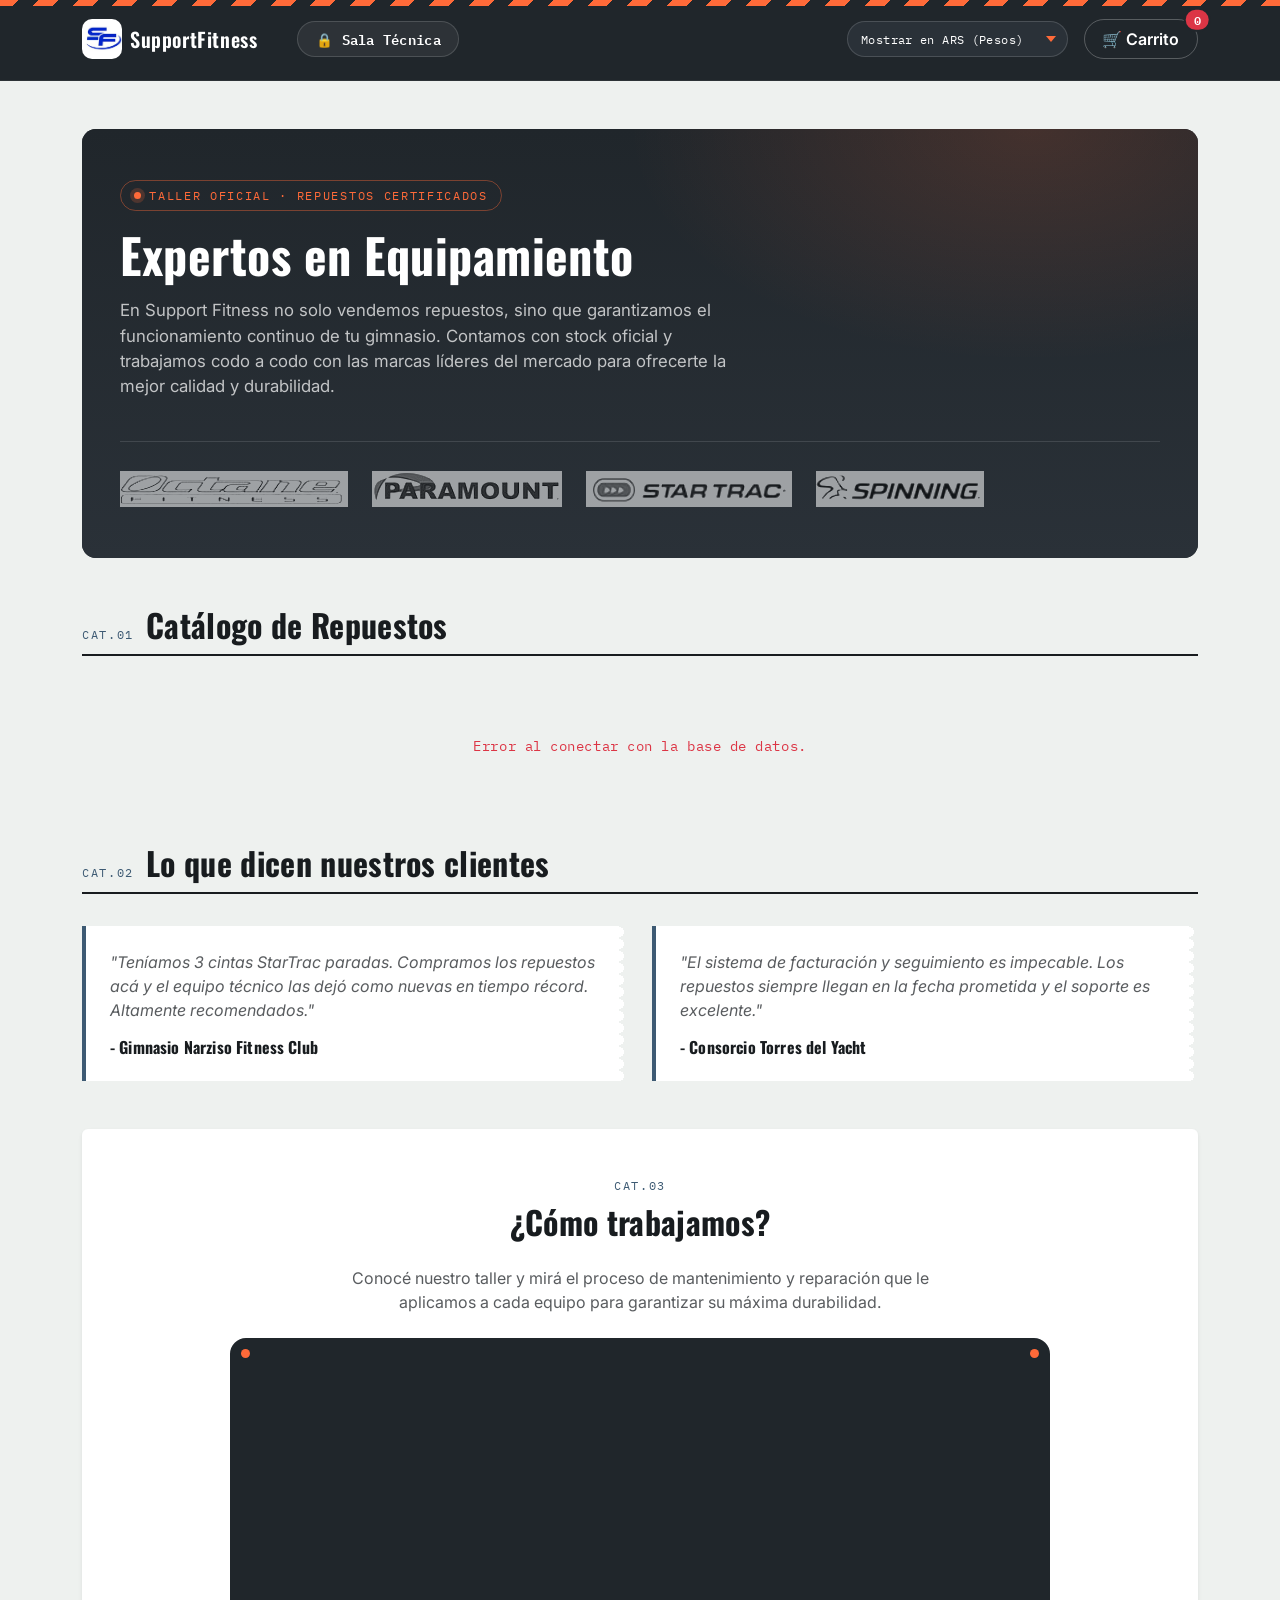
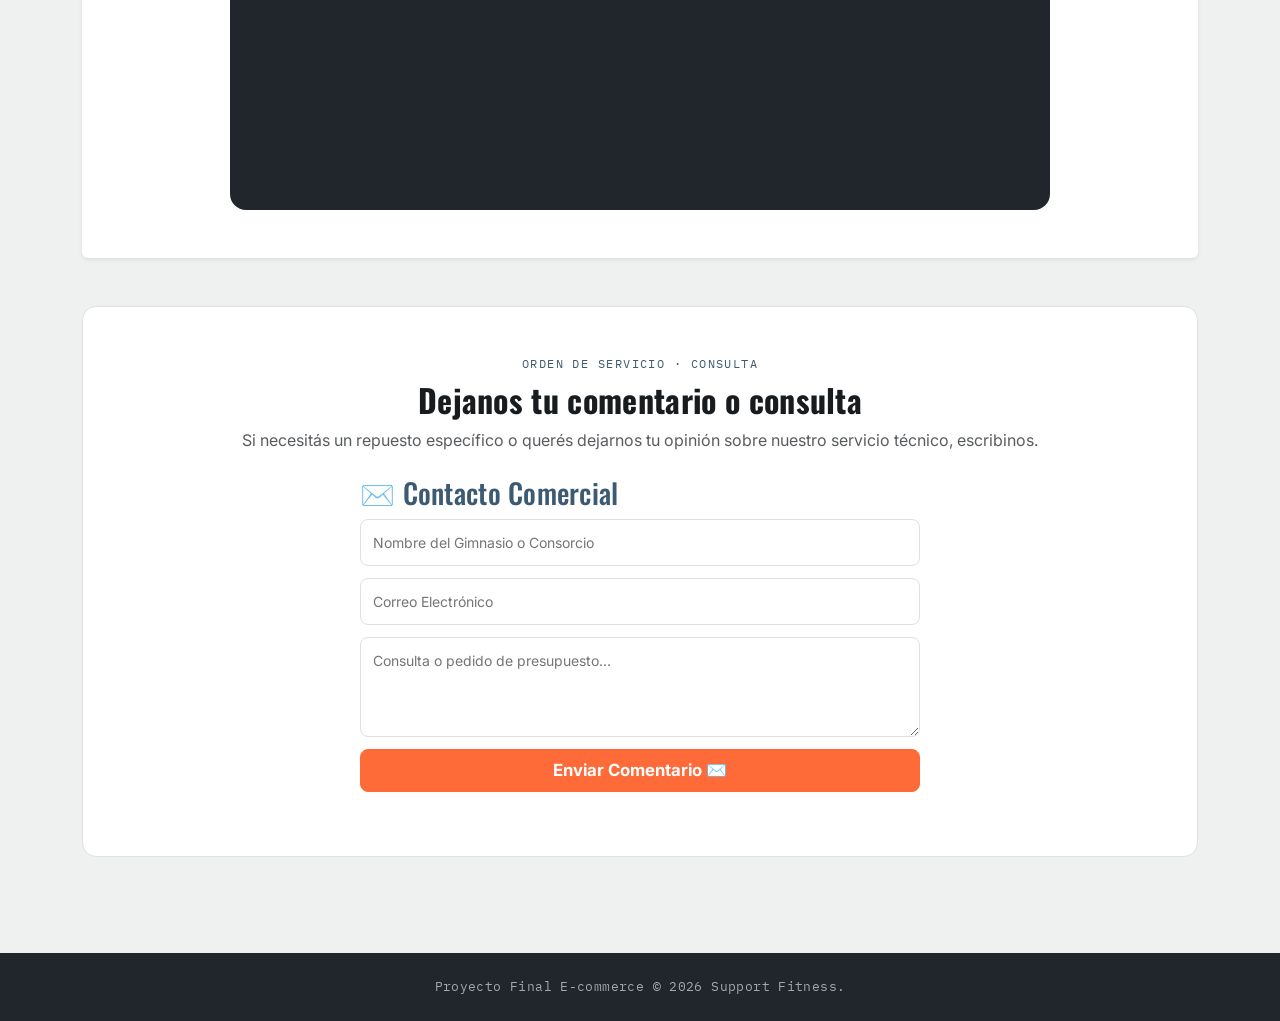
==== commit 94640ece: "FrontEnd" ====
--- a/Institucional/index.html
+++ b/Institucional/index.html
@@ -2,98 +2,717 @@
 <html lang="es">
 <head>
     <meta charset="UTF-8">
-    <meta name="viewport" content="width=device-width, initial-scale=1.0, viewport-fit=cover">
-    <meta name="theme-color" content="#1a73e8">
-    <title>Institucional - Support Fitness</title>
-    <link rel="icon" href="../assets/logo.jpeg">
-    <!-- index.html, Jefatura/index.html, Informes/Informes-index.html -->
-    <script src="/inf-config.js"></script>   <!-- o la ruta relativa correcta -->
-    <link rel="stylesheet" href="../style.css">
-    <script src="../nav.js"></script>
+    <meta name="viewport" content="width=device-width, initial-scale=1.0">
+    <meta name="description" content="Tienda de repuestos oficiales y equipamiento de Support Fitness.">
+    <title>Tienda Oficial - Support Fitness</title>
+    <link href="https://cdn.jsdelivr.net/npm/bootstrap@5.3.0/dist/css/bootstrap.min.css" rel="stylesheet">
+    <link rel="preconnect" href="https://fonts.googleapis.com">
+    <link rel="preconnect" href="https://fonts.gstatic.com" crossorigin>
+    <link href="https://fonts.googleapis.com/css2?family=Oswald:wght@500;600;700&family=Inter:wght@400;500;600;700&family=IBM+Plex+Mono:wght@500;600&display=swap" rel="stylesheet">
     <style>
-        /* FIX: Layout institucional siempre vertical, sin importar grid-resenas del padre */
-        .institucional-wrapper {
-            display: block !important;
-            max-width: 760px;
-            margin: 0 auto;
-            padding: 80px 20px 100px;
-            box-sizing: border-box;
-        }
-        .institucional-wrapper .card {
-            display: block;
+        /* =========================================================
+           DESIGN TOKENS — "Orden de Servicio" / ficha técnica
+           ========================================================= */
+        :root{
+            --ink:#181c1f;
+            --panel:#20262b;
+            --panel-2:#2a3138;
+            --paper:#eef1ef;
+            --card:#ffffff;
+            --line:#dde2e0;
+            --orange:#ff6a39;
+            --orange-dark:#dd4c1c;
+            --steel:#3d5a73;
+            --steel-light:#7fa0b8;
+            --green:#2f7d55;
+            --muted:#65706e;
+            --radius:14px;
+            --font-display:'Oswald', sans-serif;
+            --font-body:'Inter', sans-serif;
+            --font-data:'IBM Plex Mono', monospace;
+        }
+
+        *{ scroll-behavior:smooth; }
+
+        body{
+            background-color: var(--paper);
+            font-family: var(--font-body);
+            color: var(--ink);
+        }
+
+        h1,h2,h3,h4,h5,h6{
+            font-family: var(--font-display);
+            letter-spacing: .01em;
+            text-transform: none;
+        }
+
+        ::selection{ background: var(--orange); color:#fff; }
+
+        a{ text-decoration:none; }
+
+        @media (prefers-reduced-motion: reduce){
+            *{ animation-duration: 0.001ms !important; animation-iteration-count: 1 !important; transition-duration: 0.001ms !important; scroll-behavior:auto !important; }
+        }
+
+        /* ---------- Hazard strip (Barra de peligro) ---------- */
+        .hazard-strip{
+            position: absolute;
+            top: 0;
+            left: 0;
+            right: 0;
+            height: 6px;
             width: 100%;
-            margin-bottom: 20px;
-            box-sizing: border-box;
-        }
-        .grid-resenas-inst {
-            display: grid;
-            grid-template-columns: repeat(auto-fit, minmax(200px, 1fr));
-            gap: 12px;
-            margin-top: 12px;
-        }
-        .resena-card-inst {
-            background: #f8f9fa;
-            border-radius: 10px;
-            padding: 14px;
-            border: 1px solid #e8eaed;
+            background: repeating-linear-gradient(-45deg, var(--orange) 0 14px, var(--panel) 14px 28px);
+            z-index: 1050;
+        }
+
+        /* ---------- Header / Nav ---------- */
+        #site-header{
+            padding-top: 6px; /* Compensa la barra absoluta superior */
+            background: var(--panel);
+            border-bottom: 1px solid rgba(255,255,255,.06);
+            transition: box-shadow .3s ease, padding .3s ease;
+        }
+        #site-header.is-scrolled{
+            box-shadow: 0 8px 24px rgba(0,0,0,.25);
+        }
+        #site-header .navbar-brand{
+            font-family: var(--font-display);
+            font-weight: 600;
+            font-size: 1.25rem;
+            letter-spacing: .03em;
+            color:#fff !important;
+        }
+        
+        /* Botón Sala Técnica unificado con el resto del diseño */
+        .nav-link-tech{
+            display:inline-flex;
+            align-items:center;
+            gap:.4rem;
+            background: rgba(255, 255, 255, 0.06);
+            border: 1px solid rgba(255, 255, 255, 0.15);
+            border-radius: 999px;
+            color: #fff !important;
+            font-family: var(--font-data);
+            font-weight:600;
+            font-size:.85rem;
+            padding: .45rem 1.1rem;
+            letter-spacing: .02em;
+            transition: all .2s ease;
+        }
+        .nav-link-tech:hover{
+            background: rgba(255, 255, 255, 0.12);
+            border-color: rgba(255, 255, 255, 0.3);
+            transform: translateY(-1px);
+        }
+
+        .currency-select{
+            appearance: none;
+            -webkit-appearance: none;
+            background: var(--panel-2) url('data:image/svg+xml;utf8,<svg xmlns="http://www.w3.org/2000/svg" width="10" height="6"><path d="M0 0l5 6 5-6z" fill="%23ff6a39"/></svg>') no-repeat right .7rem center;
+            color: #fff;
+            border: 1px solid rgba(255,255,255,.15);
+            font-family: var(--font-data);
+            font-size: .78rem;
+            letter-spacing: .03em;
+            padding: .45rem 1.8rem .45rem .8rem !important;
+            border-radius: 999px !important;
+        }
+        .currency-select:focus{
+            outline: none;
+            box-shadow: 0 0 0 3px rgba(255,106,57,.35);
+        }
+
+        .cart-trigger{
+            position:relative;
+            border: 1px solid rgba(255,255,255,.25) !important;
+            color:#fff !important;
+            border-radius: 999px !important;
+            font-weight:600;
+            padding:.45rem 1.1rem !important;
+            transition: background .2s ease, transform .15s ease;
+        }
+        .cart-trigger:hover{ background: rgba(255,255,255,.08) !important; transform: translateY(-1px); }
+        #cart-badge{
+            font-family: var(--font-data);
+            font-weight:600;
+            box-shadow: 0 0 0 2px var(--panel);
+            animation: badgePulse 2.4s ease-in-out infinite;
+        }
+        @keyframes badgePulse{
+            0%,100%{ transform: translate(-50%,-50%) scale(1); }
+            50%{ transform: translate(-50%,-50%) scale(1.12); }
+        }
+
+        /* ---------- Hero ---------- */
+        .hero-panel{
+            position: relative;
+            background: var(--panel);
+            color:#fff;
+            border-radius: var(--radius);
+            overflow:hidden;
+            padding: 3.2rem 2.4rem;
+        }
+        .hero-panel::before{
+            content:"";
+            position:absolute; inset:0;
+            background:
+                radial-gradient(60% 90% at 85% 0%, rgba(255,106,57,.16), transparent 60%),
+                linear-gradient(180deg, var(--panel), var(--panel-2));
+            z-index:0;
+        }
+        .hero-panel > *{ position:relative; z-index:1; }
+        .hero-eyebrow{
+            display:inline-flex;
+            align-items:center;
+            gap:.5rem;
+            font-family: var(--font-data);
+            font-size:.75rem;
+            letter-spacing:.14em;
+            color: var(--orange);
+            text-transform: uppercase;
+            border: 1px solid rgba(255,106,57,.4);
+            padding: .35rem .8rem;
+            border-radius: 999px;
+            margin-bottom: 1.1rem;
+        }
+        .hero-eyebrow::before{
+            content:"";
+            width:7px; height:7px; border-radius:50%;
+            background: var(--orange);
+            box-shadow: 0 0 0 4px rgba(255,106,57,.2);
+        }
+        .hero-title{
+            font-weight:700;
+            font-size: clamp(2rem, 4vw, 3rem);
+            line-height:1.08;
+            margin-bottom: 1.1rem;
+        }
+        .hero-lead{
+            color: rgba(255,255,255,.72);
+            max-width: 640px;
+            font-size: 1.05rem;
+        }
+        .brand-strip{
+            margin-top: 2.6rem;
+            padding-top: 1.8rem;
+            border-top: 1px solid rgba(255,255,255,.12);
+        }
+        .brand-strip img{
+            filter: grayscale(1) brightness(1.6);
+            opacity:.55;
+            transition: filter .25s ease, opacity .25s ease, transform .25s ease;
+        }
+        .brand-strip img:hover{
+            filter:none;
+            opacity:1;
+            transform: translateY(-2px);
+        }
+
+        /* ---------- Section headers ---------- */
+        .section-eyebrow{
+            font-family: var(--font-data);
+            font-size:.75rem;
+            letter-spacing:.14em;
+            text-transform: uppercase;
+            color: var(--steel);
+        }
+        .section-heading{
+            display:flex;
+            align-items:baseline;
+            gap: .75rem;
+            border-bottom: 2px solid var(--ink);
+            padding-bottom: .6rem;
+            margin-bottom: 2rem;
+        }
+        .section-heading h2{
+            font-weight:700;
+            margin:0;
+        }
+
+        /* ---------- Catálogo / spinner ---------- */
+        #loading-productos .spinner-brand{
+            width:2.6rem; height:2.6rem;
+            color: var(--orange);
+        }
+        #loading-productos p{
+            font-family: var(--font-data);
+            font-size:.85rem;
+            letter-spacing:.04em;
+            color: var(--muted);
+        }
+
+        /* ---------- Product "ficha técnica" cards ---------- */
+        @keyframes cardIn{
+            from{ opacity:0; transform: translateY(14px); }
+            to{ opacity:1; transform: translateY(0); }
+        }
+        #contenedor-productos > div{ animation: cardIn .5s cubic-bezier(.2,.7,.3,1) both; }
+        #contenedor-productos > div:nth-child(1){ animation-delay: .02s; }
+        #contenedor-productos > div:nth-child(2){ animation-delay: .08s; }
+        #contenedor-productos > div:nth-child(3){ animation-delay: .14s; }
+        #contenedor-productos > div:nth-child(4){ animation-delay: .2s; }
+        #contenedor-productos > div:nth-child(5){ animation-delay: .26s; }
+        #contenedor-productos > div:nth-child(6){ animation-delay: .32s; }
+        #contenedor-productos > div:nth-child(n+7){ animation-delay: .36s; }
+
+        #contenedor-productos .producto-card{
+            border-radius: var(--radius) !important;
+            border: 1px solid var(--line) !important;
+            background: var(--card);
+            position: relative;
+            overflow: hidden;
+            box-shadow: 0 1px 2px rgba(20,20,20,.04) !important;
+            transition: transform .25s ease, box-shadow .25s ease, border-color .25s ease;
+        }
+        #contenedor-productos .producto-card::before{
+            content:"";
+            position:absolute; top:0; left:0; right:0;
+            height:4px;
+            background: linear-gradient(90deg, var(--orange), var(--steel));
+            transform: scaleX(0);
+            transform-origin: left;
+            transition: transform .3s ease;
+        }
+        #contenedor-productos .producto-card:hover{
+            transform: translateY(-6px);
+            box-shadow: 0 18px 32px rgba(20,30,35,.14) !important;
+            border-color: rgba(255,106,57,.35) !important;
+        }
+        #contenedor-productos .producto-card:hover::before{ transform: scaleX(1); }
+        #contenedor-productos .producto-card:hover .card-img-top{ transform: scale(1.04); }
+        #contenedor-productos .card-img-top{
+            transition: transform .35s ease;
+            background: var(--paper);
+        }
+        #contenedor-productos .card-title{
+            font-family: var(--font-display);
+            font-size: 1.05rem;
+            letter-spacing: .01em;
+        }
+        #contenedor-productos .precio-ars{
+            font-family: var(--font-data) !important;
+            font-size: 1.15rem !important;
+            color: var(--green) !important;
+        }
+        #contenedor-productos .precio-usd{
+            font-family: var(--font-data) !important;
+            font-size: .8rem !important;
+            color: var(--muted) !important;
+        }
+        #contenedor-productos .iva-badge{
+            font-family: var(--font-data) !important;
+            background: rgba(61,90,115,.1) !important;
+            color: var(--steel) !important;
+            border: 1px solid rgba(61,90,115,.25);
+            letter-spacing:.02em;
+        }
+        #contenedor-productos p.text-muted.small.fw-bold{
+            font-family: var(--font-data);
+            font-size: .75rem !important;
+            letter-spacing: .03em;
+            color: var(--muted) !important;
+            padding: .3rem .55rem;
+            background: var(--paper);
+            border-radius: 6px;
+            display: inline-block;
+        }
+        #contenedor-productos .btn-primary{
+            background: var(--orange) !important;
+            border-color: var(--orange) !important;
+            border-radius: 8px !important;
+            letter-spacing:.01em;
+            transition: background .2s ease, transform .15s ease;
+        }
+        #contenedor-productos .btn-primary:hover{ background: var(--orange-dark) !important; }
+        #contenedor-productos .btn-primary:active{ transform: scale(.98); }
+        #contenedor-productos .btn-success{
+            background: var(--green) !important;
+            border-color: var(--green) !important;
+        }
+
+        /* ---------- Testimonios estilo "ticket de servicio" ---------- */
+        .comentario-card{
+            border-left: 4px solid var(--steel);
+            background: var(--card);
+            position: relative;
+        }
+        .comentario-card:nth-of-type(2n){ border-left-color: var(--orange); }
+        .comentario-card::after{
+            content:"";
+            position:absolute;
+            right: -1px; top:0; bottom:0;
+            width: 10px;
+            background-image: radial-gradient(circle at 0 6px, transparent 5px, var(--paper) 5px);
+            background-size: 10px 12px;
+            background-repeat: repeat-y;
+        }
+
+        /* ---------- Ventana de inspección (video) ---------- */
+        .inspection-frame{
+            position: relative;
+            border: 3px solid var(--panel);
+            border-radius: 16px;
+            padding: 10px;
+            background: var(--panel);
+        }
+        .inspection-frame .ratio{ border-radius: 10px; overflow:hidden; }
+        .inspection-frame::before,
+        .inspection-frame::after{
+            content:"";
+            position:absolute;
+            width:9px; height:9px;
+            border-radius:50%;
+            background: var(--orange);
+            top:8px;
+        }
+        .inspection-frame::before{ left:8px; }
+        .inspection-frame::after{ right:8px; }
+
+        /* ---------- Formulario de contacto = "orden de servicio" ---------- */
+        .service-form-wrap{
+            background: var(--card);
+            border: 1px solid var(--line);
+            border-radius: var(--radius);
+        }
+        .service-form-wrap .service-tag{
+            font-family: var(--font-data);
+            font-size:.75rem;
+            letter-spacing:.12em;
+            text-transform: uppercase;
+            color: var(--steel);
+        }
+        .service-form-wrap input,
+        .service-form-wrap textarea{
+            border: 1.5px solid var(--line) !important;
+            border-radius: 8px !important;
+            font-family: var(--font-body);
+            transition: border-color .2s ease, box-shadow .2s ease;
+        }
+        .service-form-wrap input:focus,
+        .service-form-wrap textarea:focus{
+            border-color: var(--orange) !important;
+            box-shadow: 0 0 0 3px rgba(255,106,57,.15) !important;
+            outline: none;
+        }
+        .service-form-wrap button[type="submit"]{
+            background: var(--orange);
+            border-color: var(--orange);
+            border-radius: 8px;
+            transition: background .2s ease, transform .15s ease;
+        }
+        .service-form-wrap button[type="submit"]:hover{ background: var(--orange-dark); }
+        .service-form-wrap button[type="submit"]:active{ transform: scale(.98); }
+
+        /* ---------- Offcanvas carrito ---------- */
+        .offcanvas-header{
+            background: var(--panel) !important;
+            border-bottom: none !important;
+        }
+        .offcanvas-header .offcanvas-title{ color:#fff; font-family: var(--font-display); }
+        .offcanvas-header .btn-close{ filter: invert(1) brightness(1.6); }
+        #carrito-panel{ max-height: 70vh; overflow-y:auto; }
+        #carrito-panel .fw-bold.text-truncate{ font-family: var(--font-body); }
+        #carrito-panel .text-success.small{
+            font-family: var(--font-data);
+            color: var(--green) !important;
+        }
+        #carrito-panel .btn-group .btn{ border-radius: 6px !important; }
+        #carrito-panel .btn-light.disabled{
+            font-family: var(--font-data);
+            background: var(--paper) !important;
+        }
+        #carrito-total{
+            font-family: var(--font-data);
+            color: var(--green) !important;
+        }
+
+        /* ---------- Modales ---------- */
+        #modalCheckout .modal-header{ background: var(--panel) !important; }
+        #modalCheckout .modal-title{ font-family: var(--font-display); }
+        #modalCheckout .form-control{
+            border-radius: 8px;
+            border: 1.5px solid var(--line);
+        }
+        #modalCheckout .form-control:focus{
+            border-color: var(--orange);
+            box-shadow: 0 0 0 3px rgba(255,106,57,.15);
+        }
+        #btn-confirmar-pago{
+            background: var(--green);
+            border-color: var(--green);
+            border-radius: 8px;
+            transition: transform .15s ease;
+        }
+        #btn-confirmar-pago:active{ transform: scale(.98); }
+
+        #modalExito .checkmark{
+            width: 76px; height:76px;
+            border-radius: 50%;
+            border: 3px solid var(--green);
+            display:flex; align-items:center; justify-content:center;
+            margin: 0 auto 1rem;
+            animation: stampIn .45s cubic-bezier(.3,1.5,.5,1) both;
+        }
+        #modalExito .checkmark span{ font-size: 2.1rem; color: var(--green); }
+        @keyframes stampIn{
+            0%{ opacity:0; transform: scale(.4) rotate(-12deg); }
+            100%{ opacity:1; transform: scale(1) rotate(0); }
+        }
+
+        /* ---------- Footer ---------- */
+        #site-footer{
+            background: var(--panel);
+        }
+        #site-footer p{
+            font-family: var(--font-data);
+            font-size:.8rem;
+            letter-spacing:.03em;
+            color: rgba(255,255,255,.6);
+        }
+
+        /* ---------- Reveal on scroll (secciones estáticas) ---------- */
+        .reveal{
+            opacity: 0;
+            transform: translateY(18px);
+            transition: opacity .6s ease, transform .6s ease;
+        }
+        .reveal.is-visible{
+            opacity: 1;
+            transform: translateY(0);
+        }
+        /* ---------- Corrección del input de contraseña ---------- */
+        #input-pass-tecnica {
+            background-color: var(--panel-2) !important;
+            color: #ffffff !important;
+            border: 1.5px solid rgba(255,255,255,.1) !important;
+            font-family: var(--font-data);
+        }
+        #input-pass-tecnica:focus {
+            background-color: var(--panel-2) !important;
+            color: #ffffff !important;
+            border-color: var(--orange) !important;
+            box-shadow: 0 0 0 3px rgba(255,106,57,.15) !important;
+        }
+        #input-pass-tecnica::placeholder {
+            color: rgba(255,255,255,0.5) !important;
         }
     </style>
 </head>
-<body style="background-color:#f0f2f5;">
-
-    <div class="institucional-wrapper">
-
-        <div class="card">
-            <h2 style="color:#1a73e8; margin-top:0;">🏢 Support Fitness - Servicios</h2>
-            <p>Especialistas en mantenimiento preventivo y reparación de equipamiento fitness de alto rendimiento.</p>
-            <h3 style="margin-top:20px;">🎬 Nuestra Metodología</h3>
-            <iframe width="100%" height="250"
-                src="https://www.youtube.com/embed/8e2iHuGdpsY"
-                frameborder="0" allowfullscreen
-                style="border-radius:8px; margin-top:10px; display:block;"></iframe>
+<body>
+
+    <header id="site-header" class="navbar navbar-expand-lg navbar-dark sticky-top">
+        <div class="hazard-strip"></div>
+        <div class="container py-2">
+            <a class="navbar-brand d-flex align-items-center" href="#">
+                <img src="../assets/logo.jpeg" alt="Logo Support Fitness" width="40" height="40" class="me-2" style="border-radius:10px; object-fit:cover;">
+                SupportFitness
+            </a>
+
+            <button class="navbar-toggler" type="button" data-bs-toggle="collapse" data-bs-target="#navOpciones">
+                <span class="navbar-toggler-icon"></span>
+            </button>
+
+            <div class="collapse navbar-collapse" id="navOpciones">
+                <ul class="navbar-nav me-auto mb-2 mb-lg-0 ms-lg-4 mt-3 mt-lg-0">
+                    <li class="nav-item">
+                        <a class="nav-link-tech" href="#" onclick="abrirModalAccesoTecnico(event)">🔒 Sala Técnica</a>
+                    </li>
+                </ul>
+                <div class="d-flex align-items-center gap-3">
+                    <select id="selector-moneda" class="form-select form-select-sm currency-select" style="width: auto;" onchange="renderizarProductos(); renderizarCarrito();">
+                        <option value="ARS">Mostrar en ARS (Pesos)</option>
+                        <option value="USD">Mostrar en USD (Dólares)</option>
+                    </select>
+                    <button class="btn cart-trigger position-relative" data-bs-toggle="offcanvas" data-bs-target="#offcanvasCarrito">
+                        🛒 Carrito
+                        <span id="cart-badge" class="position-absolute top-0 start-100 translate-middle badge rounded-pill bg-danger">0</span>
+                    </button>
+                </div>
+            </div>
         </div>
-
-        <div class="card">
-            <h3 style="color:#1a73e8; margin-top:0;">⭐ Reseñas Destacadas</h3>
-            <div class="grid-resenas-inst">
-                <article class="resena-card-inst">
-                    <b>Gimnasio 1</b><br>
-                    <span style="font-size:13px; color:#5f6368;">"Excelente mantenimiento preventivo. Las cintas quedaron como nuevas."</span>
-                </article>
-                <article class="resena-card-inst">
-                    <b>Gimnasio 2</b><br>
-                    <span style="font-size:13px; color:#5f6368;">"Muy rápidos con los tapizados, calidad de primera en las cuerinas."</span>
-                </article>
-                <article class="resena-card-inst">
-                    <b>Gimnasio 3</b><br>
-                    <span style="font-size:13px; color:#5f6368;">"El cambio de cables y terminales se hizo en el día. 100% recomendados."</span>
-                </article>
-            </div>
+    </header>
+
+    <main class="container py-5">
+
+        <section class="mb-5 hero-panel">
+            <span class="hero-eyebrow">Taller oficial &middot; repuestos certificados</span>
+            <h1 class="hero-title">Expertos en Equipamiento</h1>
+            <p class="hero-lead">
+                En Support Fitness no solo vendemos repuestos, sino que garantizamos el funcionamiento continuo de tu gimnasio.
+                Contamos con stock oficial y trabajamos codo a codo con las marcas líderes del mercado para ofrecerte la mejor calidad y durabilidad.
+            </p>
+            <div class="brand-strip d-flex flex-wrap gap-4">
+                <img src="../assets/Octane.png" alt="Octane" height="36">
+                <img src="../assets/Paramount.png" alt="Paramount" height="36">
+                <img src="../assets/StarTrac.png" alt="Star Trac" height="36">
+                <img src="../assets/Spinning.png" alt="Spinning" height="36">
+            </div>
+        </section>
+
+        <span id="valor-dolar-display" style="display: none;"></span>
+
+        <section class="mb-5">
+            <div class="section-heading">
+                <span class="section-eyebrow">Cat.01</span>
+                <h2>Catálogo de Repuestos</h2>
+            </div>
+            <div id="loading-productos" class="text-center py-5">
+                <div class="spinner-border spinner-brand" role="status"></div>
+                <p class="mt-2">Sincronizando stock en tiempo real...</p>
+            </div>
+            <div class="row g-4" id="contenedor-productos"></div>
+        </section>
+
+        <section class="mb-5 reveal">
+            <div class="section-heading">
+                <span class="section-eyebrow">Cat.02</span>
+                <h2>Lo que dicen nuestros clientes</h2>
+            </div>
+            <div class="row g-4">
+                <div class="col-md-6">
+                    <div class="comentario-card h-100 p-4">
+                        <p class="fst-italic text-muted">"Teníamos 3 cintas StarTrac paradas. Compramos los repuestos acá y el equipo técnico las dejó como nuevas en tiempo récord. Altamente recomendados."</p>
+                        <h6 class="fw-bold mb-0 mt-3">- Gimnasio Narziso Fitness Club</h6>
+                    </div>
+                </div>
+                <div class="col-md-6">
+                    <div class="comentario-card h-100 p-4">
+                        <p class="fst-italic text-muted">"El sistema de facturación y seguimiento es impecable. Los repuestos siempre llegan en la fecha prometida y el soporte es excelente."</p>
+                        <h6 class="fw-bold mb-0 mt-3">- Consorcio Torres del Yacht</h6>
+                    </div>
+                </div>
+            </div>
+        </section>
+
+        <section class="mb-5 bg-white p-4 p-md-5 rounded shadow-sm text-center reveal">
+            <span class="section-eyebrow d-block mb-2">Cat.03</span>
+            <h2 class="fw-bold mb-4">¿Cómo trabajamos?</h2>
+            <p class="text-muted mb-4 mx-auto" style="max-width: 640px;">Conocé nuestro taller y mirá el proceso de mantenimiento y reparación que le aplicamos a cada equipo para garantizar su máxima durabilidad.</p>
+
+            <div class="inspection-frame mx-auto" style="max-width: 820px;">
+                <div class="ratio ratio-16x9 w-100">
+                    <iframe src="https://www.youtube.com/embed/8e2iHuGdpsY" title="Video de presentación" allowfullscreen></iframe>
+                </div>
+            </div>
+        </section>
+
+        <section class="mb-5 service-form-wrap p-4 p-md-5 reveal">
+            <div class="text-center mb-4">
+                <span class="service-tag d-block mb-2">Orden de servicio &middot; consulta</span>
+                <h2 class="fw-bold">Dejanos tu comentario o consulta</h2>
+                <p class="text-muted">Si necesitás un repuesto específico o querés dejarnos tu opinión sobre nuestro servicio técnico, escribinos.</p>
+            </div>
+
+            <div class="mb-3 mx-auto" style="max-width: 560px;">
+                <h3 style="color:var(--steel); margin-top:0; font-family:var(--font-display);">✉️ Contacto Comercial</h3>
+                <form id="form-contacto" action="https://formspree.io/f/mlgzwrgq" method="POST"
+                      style="display:flex; flex-direction:column; gap:12px; margin-top:10px;">
+                    <input type="text" name="nombre" placeholder="Nombre del Gimnasio o Consorcio" required
+                           style="padding:12px; font-size:14px;">
+                    <input type="email" name="email" placeholder="Correo Electrónico" required
+                           style="padding:12px; font-size:14px;">
+                    <textarea name="mensaje" placeholder="Consulta o pedido de presupuesto..." required
+                              style="padding:12px; min-height:100px; font-family:inherit; font-size:14px; resize:vertical;"></textarea>
+                    <div id="status-contacto" class="alert d-none" role="alert"></div>
+                    <button type="submit" class="btn text-white w-100 fw-bold py-2" style="font-size: 1.05rem;">
+                        Enviar Comentario ✉️
+                    </button>
+                </form>
+            </div>
+        </section>
+    </main>
+
+    <div class="offcanvas offcanvas-end" tabindex="-1" id="offcanvasCarrito">
+        <div class="offcanvas-header border-bottom">
+            <h5 class="offcanvas-title fw-bold">Tu Carrito</h5>
+            <button type="button" class="btn-close" data-bs-dismiss="offcanvas"></button>
         </div>
-
-        <div class="card">
-            <h3 style="color:#1a73e8; margin-top:0;">✉️ Contacto Comercial</h3>
-            <form action="https://formspree.io/f/mlgzwrgq" method="POST"
-                  style="display:flex; flex-direction:column; gap:10px; margin-top:10px;">
-                <input type="text" name="nombre" placeholder="Nombre del Gimnasio o Consorcio" required
-                       style="padding:12px; border:1.5px solid #ccc; border-radius:6px; font-size:14px;">
-                <input type="email" name="email" placeholder="Correo Electrónico" required
-                       style="padding:12px; border:1.5px solid #ccc; border-radius:6px; font-size:14px;">
-                <textarea name="mensaje" placeholder="Consulta o pedido de presupuesto..." required
-                          style="padding:12px; border:1.5px solid #ccc; border-radius:6px; min-height:80px; font-family:inherit; font-size:14px; resize:vertical;"></textarea>
-                <button type="submit" class="btn-submit" style="margin-top:5px;">Enviar Consulta 📤</button>
-            </form>
+        <div class="offcanvas-body d-flex flex-column">
+            <div id="carrito-panel" class="flex-grow-1 mb-3"></div>
+            <div class="border-top pt-3">
+                <div class="d-flex justify-content-between align-items-center mb-3">
+                    <span class="fs-5 fw-bold">Total Final:</span>
+                    <span class="fs-4 fw-bold" id="carrito-total">$0</span>
+                </div>
+                <button class="btn w-100 py-2 fw-bold text-white" style="background:var(--orange);" onclick="abrirModalCheckout()">💳 Proceder al Pago</button>
+                <button class="btn btn-outline-danger w-100 py-2 mt-2" onclick="vaciarCarrito()">🗑️ Vaciar Carrito</button>
+            </div>
         </div>
-
-        <footer style="text-align:center; margin-top:10px; font-size:12px; color:#999;">
-            <p>&copy; 2026 Support Fitness. Todos los derechos reservados.</p>
-        </footer>
     </div>
 
-    <button class="btn-flotante-dark" id="btn-dark-mode" onclick="NavBar.toggleDarkMode()" title="Modo Oscuro">🌙</button>
-
-    <script>
-        NavBar.init({ paginaActual: 'institucional', mostrarBottomNav: false });
-    </script>
+    <div class="modal fade" id="modalCheckout" tabindex="-1" aria-hidden="true">
+        <div class="modal-dialog modal-dialog-centered">
+            <div class="modal-content">
+                <div class="modal-header text-white">
+                    <h5 class="modal-title fw-bold">📦 Datos de Envío</h5>
+                    <button type="button" class="btn-close btn-close-white" data-bs-dismiss="modal"></button>
+                </div>
+                <div class="modal-body">
+                    <p class="text-muted mb-4">Ingresá tu dirección para calcular la logística. El tiempo estimado de entrega es de <strong>7 días hábiles</strong>.</p>
+                    <form id="formCheckout" onsubmit="procesarPago(event)">
+                        <div class="mb-3">
+                            <label class="form-label fw-bold">Nombre Completo</label>
+                            <input type="text" class="form-control" id="check-nombre" required>
+                        </div>
+                        <div class="mb-3">
+                            <label class="form-label fw-bold">Dirección de Entrega</label>
+                            <input type="text" class="form-control" id="check-direccion" placeholder="Ej: Av. Libertador 9999, CABA" required>
+                        </div>
+
+                        <div id="checkout-alert" class="alert alert-danger d-none mt-3"></div>
+
+                        <button type="submit" class="btn text-white w-100 py-2 fw-bold mt-2" id="btn-confirmar-pago">
+                            Confirmar y Comprar
+                        </button>
+                    </form>
+                </div>
+            </div>
+        </div>
+    </div>
+
+    <div class="modal fade" id="modalExito" tabindex="-1" aria-hidden="true">
+        <div class="modal-dialog modal-dialog-centered text-center">
+            <div class="modal-content">
+                <div class="modal-body p-5">
+                    <div class="checkmark"><span>✔️</span></div>
+                    <h2 class="fw-bold">¡Compra Exitosa!</h2>
+                    <p class="text-muted mt-3" id="exito-mensaje">
+                        Tu pedido está siendo preparado. Lo vas a recibir en la dirección indicada en los próximos <strong>7 días hábiles</strong>.
+                    </p>
+                    <button type="button" class="btn px-4 mt-3 fw-bold text-white" style="background:var(--orange);" data-bs-dismiss="modal">Entendido</button>
+                </div>
+            </div>
+        </div>
+    </div>
+
+    <footer id="site-footer" class="text-center py-4 mt-auto">
+        <p class="mb-0">Proyecto Final E-commerce © 2026 Support Fitness.</p>
+    </footer>
+
+    <div class="modal fade" id="modalAccesoTecnico" tabindex="-1" aria-hidden="true">
+        <div class="modal-dialog modal-dialog-centered modal-sm">
+            <div class="modal-content" style="background: var(--panel); border: 1px solid var(--line); box-shadow: 0 10px 30px rgba(0,0,0,0.5);">
+                <div class="modal-body p-4 text-center">
+                    <h5 class="fw-bold text-white mb-3" style="font-family: var(--font-display);">🔒 Acceso Restringido</h5>
+                    
+                    <p class="small mb-4" style="color: rgba(255,255,255,0.7);">Ingresá la contraseña de autorización para entrar a la Sala Técnica.</p>
+                    
+                    <div class="position-relative mb-3">
+                        <input type="password" id="input-pass-tecnica" class="form-control text-center fw-bold" placeholder="Contraseña..." style="padding-right: 40px; padding-left: 40px;">
+                        
+                        <span id="toggle-pass-icon" onclick="togglePasswordVisibility()" style="position: absolute; right: 12px; top: 50%; transform: translateY(-50%); cursor: pointer; font-size: 1.1rem; opacity: 0.8; user-select: none;">👁️</span>
+                    </div>
+                    
+                    <div id="error-pass-tecnica" class="text-danger small mb-3 d-none fw-bold">❌ Contraseña incorrecta</div>
+                    
+                    <button class="btn w-100 fw-bold text-white" style="background: var(--orange);" onclick="verificarAccesoTecnico()">Ingresar al Sistema</button>
+                </div>
+            </div>
+        </div>
+    </div>
+    
+    <script src="https://cdn.jsdelivr.net/npm/bootstrap@5.3.0/dist/js/bootstrap.bundle.min.js"></script>
+    <script src="app.js"></script>
 </body>
 </html>
